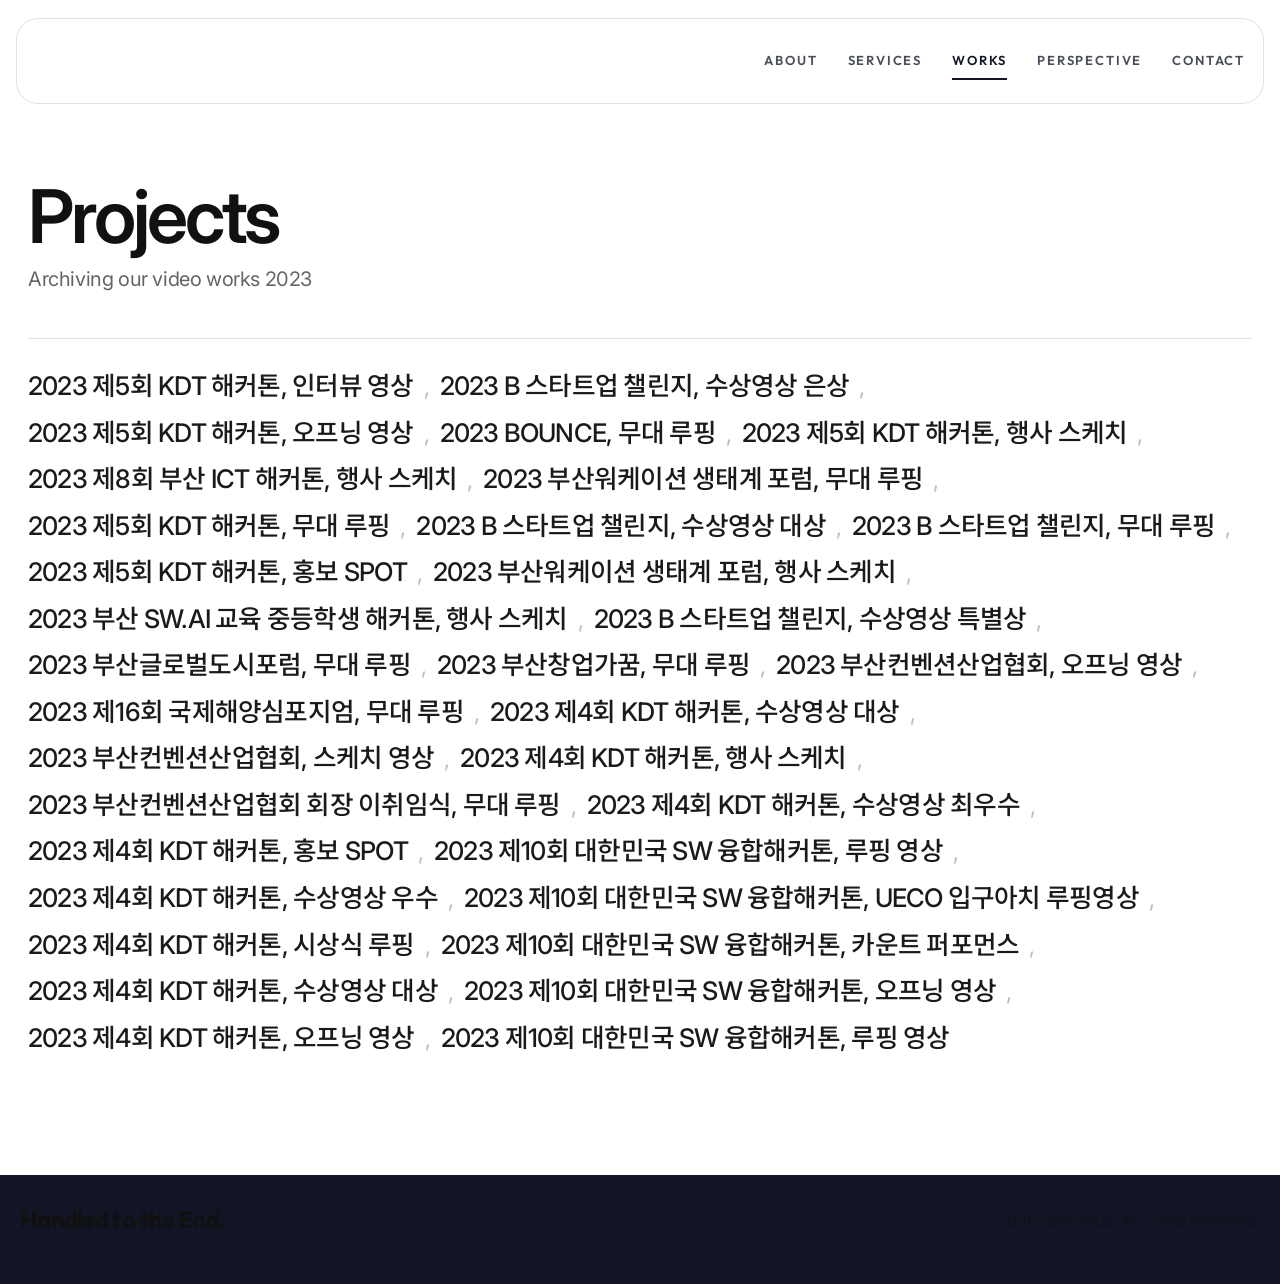
==== works.html @ 007d7b8f "style: restyle works archive like project index" ====
<!DOCTYPE html>
<html lang="ko">
<head>
    <meta charset="UTF-8">
    <meta name="viewport" content="width=device-width, initial-scale=1.0">
    <title>Works | hamonius</title>
    <meta name="description" content="hamonius의 공식 영상 프로젝트 아카이브입니다. 공개 영상 작업을 미니멀한 프로젝트 리스트 형식으로 정리했습니다.">
    <link rel="preconnect" href="https://fonts.googleapis.com">
    <link rel="preconnect" href="https://fonts.gstatic.com" crossorigin>
    <link href="https://fonts.googleapis.com/css2?family=Inter:wght@400;500;600;700&family=Noto+Sans+KR:wght@400;500;700&family=Outfit:wght@400;500;700;800&display=swap" rel="stylesheet">
    <link rel="stylesheet" href="css/style.css">
    <link rel="stylesheet" href="css/works-page.css">
</head>
<body class="page page--works theme-light" data-page="works">
    <div class="site-chrome">
        <header class="site-header">
            <div class="site-header__shell">
                <a href="index.html" class="brand" aria-label="hamonius home">
                    <img class="brand__img brand__img--dark" src="assets/logo/logo-wordmark-black.svg" alt="hamonius">
                    <img class="brand__img brand__img--light" src="assets/logo/logo-wordmark-white.svg" alt="hamonius">
                </a>
                <nav class="site-nav" aria-label="Primary">
                    <a href="about.html">About</a>
                    <a href="services.html">Services</a>
                    <a href="works.html">Works</a>
                    <a href="perspective.html">Perspective</a>
                    <a href="contact.html">Contact</a>
                </nav>
                <button class="menu-toggle" type="button" aria-expanded="false" aria-controls="mobile-menu">
                    Menu
                </button>
            </div>
        </header>

        <aside class="mobile-menu" id="mobile-menu" aria-hidden="true">
            <div class="mobile-menu__panel">
                <div class="mobile-menu__top">
                    <span class="mobile-menu__label">hamonius</span>
                    <button class="mobile-menu__close" type="button" aria-label="Close menu">Close</button>
                </div>
                <nav class="mobile-menu__nav" aria-label="Mobile primary">
                    <a href="about.html">About</a>
                    <a href="services.html">Services</a>
                    <a href="works.html">Works</a>
                    <a href="perspective.html">Perspective</a>
                    <a href="contact.html">Contact</a>
                </nav>
            </div>
        </aside>
    </div>

    <main class="works-list-page">
        <section class="works-list-section">
            <div class="works-list-shell">
                <div class="works-list-head reveal-up active">
                    <h1 class="works-list-title">Projects</h1>
                    <p class="works-list-subtitle">Archiving our video works 2023</p>
                </div>

                <div class="works-list-archive reveal-up active delay-1">
                    <div class="works-list-index" id="works-list-index" aria-label="Project archive"></div>
                </div>
            </div>
        </section>
    </main>

    <footer class="site-footer works-list-footer">
        <div class="site-footer__inner">
            <p class="site-footer__slogan">Handled to the End.</p>
            <p class="site-footer__meta">2026 hamonius. All rights reserved.</p>
        </div>
    </footer>

    <script src="js/main.js"></script>
    <script src="js/works-page.js"></script>
</body>
</html>
---- css/style.css ----
:root {
    --deep-navy: #040a43;
    --deep-navy-2: #07114f;
    --deep-shadow: #020524;
    --ink: #111525;
    --paper: #f3f4f8;
    --paper-2: #e9ebf3;
    --white: #ffffff;
    --text-main: #dfe3f4;
    --text-soft: rgba(223, 227, 244, 0.78);
    --text-dark: #18203a;
    --muted-dark: rgba(24, 32, 58, 0.7);
    --line-light: rgba(255, 255, 255, 0.12);
    --line-dark: rgba(9, 20, 58, 0.12);
    --yellow-accent: #ffc209;
    --sky-blue: #4b92ff;
    --bg-glow: radial-gradient(circle at 20% 20%, rgba(75, 146, 255, 0.22), transparent 30%), radial-gradient(circle at 80% 0%, rgba(255, 194, 9, 0.15), transparent 24%), linear-gradient(160deg, rgba(7, 17, 79, 0.98), rgba(2, 5, 36, 1));
    --container: 1220px;
    --header-height: 86px;
    --radius-lg: 28px;
    --radius-md: 20px;
    --radius-sm: 14px;
    --transition: 240ms cubic-bezier(0.16, 1, 0.3, 1);
}

* {
    box-sizing: border-box;
    margin: 0;
    padding: 0;
}

html {
    scroll-behavior: smooth;
}

body {
    font-family: "Inter", "Noto Sans KR", sans-serif;
    color: var(--text-dark);
    background: var(--paper);
    line-height: 1.65;
    -webkit-font-smoothing: antialiased;
    text-rendering: optimizeLegibility;
}

body.theme-dark {
    background: var(--deep-shadow);
    color: var(--text-main);
}

a {
    color: inherit;
    text-decoration: none;
}

button {
    font: inherit;
    color: inherit;
    background: none;
    border: 0;
    cursor: pointer;
}

img,
video {
    display: block;
    max-width: 100%;
}

.container {
    width: min(var(--container), calc(100vw - 40px));
    margin: 0 auto;
}

.site-header {
    position: fixed;
    inset: 0 0 auto 0;
    z-index: 1000;
    padding: 18px 0;
    pointer-events: none;
}

.site-header__shell {
    width: min(1320px, calc(100vw - 32px));
    margin: 0 auto;
    display: flex;
    align-items: center;
    justify-content: space-between;
    gap: 24px;
    padding: 0 18px;
    min-height: var(--header-height);
    border: 1px solid var(--line-light);
    border-radius: 22px;
    background: rgba(255, 255, 255, 0.03);
    backdrop-filter: blur(16px);
    pointer-events: auto;
    transition: background var(--transition), border-color var(--transition), transform var(--transition);
}

body.theme-light .site-header__shell {
    border-color: var(--line-dark);
    background: rgba(255, 255, 255, 0.72);
}

body.is-scrolled .site-header__shell {
    transform: translateY(-2px);
}

.brand {
    display: inline-flex;
    align-items: center;
    min-width: 140px;
}

.brand__img {
    width: 116px;
}

.brand__img--dark {
    display: none;
}

.brand__img--light {
    display: block;
    filter: brightness(0) invert(1);
}

.site-nav {
    display: flex;
    align-items: center;
    gap: 30px;
}

.site-nav a,
.menu-toggle,
.mobile-menu__label,
.mobile-menu__close {
    font-family: "Outfit", "Noto Sans KR", sans-serif;
    font-size: 13px;
    font-weight: 600;
    letter-spacing: 0.14em;
    text-transform: uppercase;
}

.site-nav a {
    position: relative;
    opacity: 0.76;
    transition: opacity var(--transition), color var(--transition);
}

.site-nav a::after {
    content: "";
    position: absolute;
    left: 0;
    bottom: -8px;
    width: 100%;
    height: 2px;
    background: currentColor;
    transform: scaleX(0);
    transform-origin: left;
    transition: transform var(--transition);
}

.site-nav a:hover,
.site-nav a.is-active {
    opacity: 1;
}

.site-nav a:hover::after,
.site-nav a.is-active::after {
    transform: scaleX(1);
}

body.theme-dark .site-nav a,
body.theme-dark .menu-toggle {
    color: var(--white);
}

body.theme-light .site-nav a,
body.theme-light .menu-toggle {
    color: var(--ink);
}

.menu-toggle {
    display: none;
}

.mobile-menu {
    position: fixed;
    inset: 0;
    z-index: 1100;
    opacity: 0;
    pointer-events: none;
    transition: opacity var(--transition);
    background: rgba(2, 5, 36, 0.74);
    backdrop-filter: blur(18px);
}

.mobile-menu.is-open {
    opacity: 1;
    pointer-events: auto;
}

.mobile-menu__panel {
    min-height: 100%;
    padding: 28px 22px;
    display: grid;
    grid-template-rows: auto 1fr;
    gap: 50px;
}

.mobile-menu__top {
    display: flex;
    justify-content: space-between;
    align-items: center;
    color: var(--white);
}

.mobile-menu__nav {
    display: grid;
    align-content: center;
    gap: 18px;
}

.mobile-menu__nav a {
    font-family: "Outfit", "Noto Sans KR", sans-serif;
    color: var(--white);
    font-size: clamp(28px, 7vw, 40px);
    font-weight: 700;
    letter-spacing: 0.04em;
}

.dot-nav {
    position: fixed;
    right: 28px;
    top: 50%;
    transform: translateY(-50%);
    display: flex;
    flex-direction: column;
    gap: 14px;
    z-index: 900;
}

.dot {
    width: 12px;
    height: 12px;
    border-radius: 999px;
    border: 1px solid rgba(255, 255, 255, 0.22);
    background: rgba(255, 255, 255, 0.15);
    transition: transform var(--transition), background var(--transition), border-color var(--transition);
}

.dot.active {
    transform: scale(1.24);
    background: var(--yellow-accent);
    border-color: var(--yellow-accent);
}

.page--home .hero {
    min-height: 100vh;
}

.hero {
    position: relative;
    overflow: hidden;
}

.hero__video,
.hero__veil {
    position: absolute;
    inset: 0;
}

.hero__video {
    width: 100%;
    height: 100%;
    object-fit: cover;
}

.hero__veil {
    background: linear-gradient(180deg, rgba(4, 10, 67, 0.16) 0%, rgba(4, 10, 67, 0.62) 60%, rgba(2, 5, 36, 0.96) 100%);
}

.hero__grid {
    position: relative;
    z-index: 1;
    width: min(1320px, calc(100vw - 40px));
    margin: 0 auto;
    min-height: 100vh;
    padding: 170px 0 120px;
    display: grid;
    grid-template-columns: minmax(0, 1.25fr) minmax(280px, 0.75fr);
    gap: 44px;
    align-items: end;
}

.hero__copy {
    max-width: 760px;
}

.eyebrow,
.section-kicker,
.hero__panel-label,
.insight-card__label,
.capability-card__index,
.value-panel__label,
.service-card__index,
.archive-card__tag,
.manifesto-card__label,
.contact-card__label {
    font-family: "Outfit", "Noto Sans KR", sans-serif;
    font-size: 13px;
    font-weight: 600;
    letter-spacing: 0.16em;
    text-transform: uppercase;
}

.eyebrow,
.section-kicker {
    color: var(--yellow-accent);
    margin-bottom: 18px;
}

.hero__title,
.page-title,
.section-title,
.cta-block__title {
    font-family: "Outfit", "Noto Sans KR", sans-serif;
    font-weight: 800;
    line-height: 0.98;
    letter-spacing: -0.04em;
}

.hero__title {
    display: grid;
    gap: 8px;
    font-size: clamp(48px, 8vw, 96px);
    color: var(--white);
}

.hero__accent {
    color: var(--yellow-accent);
}

.hero__subtitle,
.page-desc,
.body-copy,
.cta-block__copy {
    font-size: clamp(17px, 2vw, 22px);
    color: var(--text-soft);
    max-width: 640px;
}

.page-hero .page-desc,
body.theme-light .body-copy {
    color: var(--muted-dark);
}

.hero__actions,
.page-hero__actions,
.cta-block__actions {
    display: flex;
    flex-wrap: wrap;
    gap: 14px;
    margin-top: 34px;
}

.btn {
    display: inline-flex;
    align-items: center;
    justify-content: center;
    min-height: 52px;
    padding: 0 24px;
    border-radius: 999px;
    font-family: "Outfit", "Noto Sans KR", sans-serif;
    font-size: 14px;
    font-weight: 700;
    letter-spacing: 0.12em;
    text-transform: uppercase;
    transition: transform var(--transition), background var(--transition), color var(--transition), border-color var(--transition);
}

.btn:hover {
    transform: translateY(-2px);
}

.btn--solid {
    background: var(--yellow-accent);
    color: var(--deep-shadow);
}

.btn--ghost {
    border: 1px solid rgba(255, 255, 255, 0.28);
    color: var(--white);
}

.btn--ink {
    background: var(--deep-navy);
    color: var(--white);
}

.hero__panel {
    display: flex;
    justify-content: flex-end;
}

.hero__panel-card,
.insight-card,
.capability-card,
.case-card,
.story-card,
.value-panel,
.service-card,
.process-card,
.archive-card,
.manifesto-card,
.contact-card {
    position: relative;
    overflow: hidden;
    border-radius: var(--radius-lg);
}

.hero__panel-card {
    width: min(100%, 360px);
    padding: 28px;
    border: 1px solid rgba(255, 255, 255, 0.14);
    background: rgba(255, 255, 255, 0.05);
    backdrop-filter: blur(18px);
    color: var(--white);
}

.hero__panel-text {
    font-size: 18px;
    margin: 14px 0 18px;
    color: rgba(255, 255, 255, 0.88);
}

.hero__panel-list {
    list-style: none;
    display: grid;
    gap: 10px;
    color: rgba(255, 255, 255, 0.7);
}

.hero__panel-list li {
    position: relative;
    padding-left: 18px;
}

.hero__panel-list li::before {
    content: "";
    position: absolute;
    left: 0;
    top: 11px;
    width: 8px;
    height: 8px;
    border-radius: 999px;
    background: var(--yellow-accent);
}

.hero-scroll-indicator {
    position: absolute;
    left: 50%;
    bottom: 34px;
    transform: translateX(-50%);
    z-index: 1;
    display: flex;
    align-items: center;
    gap: 10px;
    color: rgba(255, 255, 255, 0.62);
}

.hero-scroll-indicator__line {
    width: 48px;
    height: 1px;
    background: rgba(255, 255, 255, 0.34);
}

.hero-scroll-indicator__text {
    font-family: "Outfit", "Noto Sans KR", sans-serif;
    font-size: 12px;
    letter-spacing: 0.18em;
    text-transform: uppercase;
}

.section {
    padding: 120px 0;
}

.section--dark {
    background: var(--bg-glow);
    color: var(--text-main);
}

.section--light {
    background: var(--paper);
    color: var(--text-dark);
}

.section--cream {
    background: linear-gradient(180deg, var(--paper) 0%, var(--paper-2) 100%);
}

.split-layout,
.narrative-grid {
    display: grid;
    grid-template-columns: minmax(0, 0.9fr) minmax(0, 1.1fr);
    gap: 48px;
}

.split-layout__lead,
.narrative-grid__sticky {
    position: sticky;
    top: 128px;
    align-self: start;
}

.section-title {
    font-size: clamp(38px, 5vw, 72px);
}

.section-title--dark {
    color: var(--ink);
}

.split-layout__body,
.narrative-grid__flow {
    display: grid;
    gap: 22px;
}

.body-copy {
    max-width: none;
}

.insight-grid,
.capability-grid,
.values-band,
.process-grid,
.archive-grid,
.contact-grid {
    display: grid;
    gap: 20px;
}

.insight-grid,
.process-grid,
.contact-grid {
    grid-template-columns: repeat(2, minmax(0, 1fr));
}

.capability-grid,
.values-band {
    grid-template-columns: repeat(3, minmax(0, 1fr));
}

.insight-card,
.case-card,
.manifesto-card {
    border: 1px solid rgba(255, 255, 255, 0.12);
    background: rgba(255, 255, 255, 0.04);
    color: var(--white);
}

.insight-card,
.capability-card,
.story-card,
.value-panel,
.service-card,
.process-card,
.archive-card,
.manifesto-card,
.contact-card {
    padding: 28px;
}

.insight-card h3,
.capability-card h3,
.story-card h3,
.value-panel h3,
.service-card h2,
.process-card h3,
.archive-card h2,
.manifesto-card h2,
.contact-card h2 {
    font-family: "Outfit", "Noto Sans KR", sans-serif;
    font-weight: 700;
    line-height: 1.1;
    letter-spacing: -0.03em;
}

.insight-card h3,
.story-card h3,
.value-panel h3,
.process-card h3 {
    font-size: 28px;
    margin: 14px 0 12px;
}

.capability-card h3 {
    font-size: 30px;
    margin-bottom: 14px;
}

.capability-card {
    min-height: 260px;
    background: linear-gradient(180deg, rgba(7, 17, 79, 0.06), rgba(255, 194, 9, 0.08));
    border: 1px solid var(--line-dark);
}

.process-band {
    margin-top: 28px;
    display: flex;
    flex-wrap: wrap;
    gap: 10px;
}

.process-band__item {
    padding: 12px 18px;
    border-radius: 999px;
    border: 1px solid var(--line-dark);
    font-family: "Outfit", "Noto Sans KR", sans-serif;
    font-size: 13px;
    font-weight: 600;
    letter-spacing: 0.08em;
    text-transform: uppercase;
    color: var(--ink);
    background: rgba(255, 255, 255, 0.48);
}

.section-heading {
    margin-bottom: 34px;
}

.case-grid {
    display: grid;
    grid-template-columns: repeat(3, minmax(0, 1fr));
    gap: 20px;
}

.case-card {
    min-height: 320px;
    padding: 24px;
    display: flex;
    flex-direction: column;
    justify-content: flex-end;
    gap: 10px;
    transition: transform var(--transition), border-color var(--transition);
}

.case-card:hover {
    transform: translateY(-6px);
    border-color: rgba(255, 194, 9, 0.44);
}

.case-card h3 {
    font-family: "Outfit", "Noto Sans KR", sans-serif;
    font-size: 34px;
    line-height: 1;
    letter-spacing: -0.04em;
}

.case-card__tag {
    display: inline-flex;
    width: fit-content;
    padding: 8px 12px;
    border-radius: 999px;
    border: 1px solid rgba(255, 255, 255, 0.18);
    font-family: "Outfit", "Noto Sans KR", sans-serif;
    font-size: 12px;
    font-weight: 600;
    letter-spacing: 0.1em;
    text-transform: uppercase;
}

.case-card--aurora {
    background: radial-gradient(circle at 18% 22%, rgba(75, 146, 255, 0.42), transparent 26%), radial-gradient(circle at 76% 18%, rgba(255, 194, 9, 0.26), transparent 28%), linear-gradient(180deg, rgba(17, 27, 92, 0.8), rgba(3, 7, 28, 1));
}

.case-card--signal {
    background: radial-gradient(circle at 70% 10%, rgba(255, 194, 9, 0.24), transparent 24%), linear-gradient(135deg, rgba(3, 7, 28, 1), rgba(50, 58, 228, 0.8));
}

.case-card--grid {
    background: linear-gradient(135deg, rgba(3, 7, 28, 1), rgba(11, 24, 82, 0.9)), linear-gradient(90deg, rgba(255, 255, 255, 0.06) 1px, transparent 1px), linear-gradient(rgba(255, 255, 255, 0.06) 1px, transparent 1px);
    background-size: auto, 48px 48px, 48px 48px;
}

.cta-block__inner {
    text-align: center;
}

.cta-block__title {
    font-size: clamp(44px, 6vw, 84px);
    max-width: 900px;
    margin: 0 auto;
    color: var(--white);
}

.cta-block__copy {
    margin: 20px auto 0;
}

.page-hero {
    padding: 176px 0 72px;
}

.page-hero--light {
    background: linear-gradient(180deg, rgba(255, 255, 255, 0.9), var(--paper));
}

.page-hero--dark {
    background: var(--bg-glow);
    color: var(--white);
}

.page-hero__inner {
    max-width: 900px;
}

.page-title {
    font-size: clamp(44px, 6vw, 88px);
    color: currentColor;
}

.page-desc {
    margin-top: 20px;
    max-width: 720px;
}

.story-card,
.archive-card,
.contact-card {
    background: rgba(255, 255, 255, 0.72);
    border: 1px solid var(--line-dark);
}

.story-card--accent,
.archive-card--accent {
    background: linear-gradient(180deg, rgba(255, 194, 9, 0.12), rgba(255, 255, 255, 0.86));
}

.story-card p,
.value-panel p,
.service-card p,
.archive-card p,
.contact-card p,
.process-card p {
    color: var(--muted-dark);
}

.values-band {
    align-items: stretch;
}

.value-panel,
.service-card,
.process-card {
    border: 1px solid var(--line-dark);
    background: rgba(255, 255, 255, 0.72);
}

.service-stack {
    display: grid;
    gap: 18px;
}

.service-card h2,
.archive-card h2,
.manifesto-card h2,
.contact-card h2 {
    font-size: 36px;
    margin: 14px 0 14px;
}

.service-card ul {
    list-style: none;
    display: grid;
    gap: 10px;
    margin-top: 20px;
}

.service-card li {
    position: relative;
    padding-left: 18px;
    color: var(--muted-dark);
}

.service-card li::before {
    content: "";
    position: absolute;
    left: 0;
    top: 11px;
    width: 8px;
    height: 8px;
    border-radius: 999px;
    background: var(--yellow-accent);
}

.archive-card__summary {
    font-size: 19px;
    margin-bottom: 18px;
}

.archive-card__detail {
    display: grid;
    gap: 10px;
}

.works-showcase {
    display: grid;
    gap: 28px;
}

.works-showcase__head {
    display: grid;
    grid-template-columns: minmax(0, 1.15fr) minmax(280px, 0.85fr);
    gap: 28px;
    align-items: start;
}

.works-showcase__title {
    font-size: clamp(34px, 4.6vw, 60px);
    max-width: 760px;
}

.works-showcase__side {
    display: grid;
    gap: 18px;
    justify-items: start;
    justify-self: end;
}

.works-showcase__meta {
    max-width: 420px;
    font-size: 17px;
    color: var(--muted-dark);
}

.works-channel-link {
    display: inline-flex;
    align-items: center;
    min-height: 44px;
    padding: 0 18px;
    border-radius: 999px;
    border: 1px solid rgba(4, 10, 67, 0.14);
    background: rgba(255, 255, 255, 0.78);
    font-family: "Outfit", "Noto Sans KR", sans-serif;
    font-size: 12px;
    font-weight: 700;
    letter-spacing: 0.14em;
    text-transform: uppercase;
    color: var(--deep-navy);
    transition: transform var(--transition), box-shadow var(--transition), border-color var(--transition), background var(--transition);
}

.works-channel-link:hover {
    transform: translateY(-2px);
    border-color: rgba(4, 10, 67, 0.24);
    box-shadow: 0 16px 28px rgba(8, 17, 62, 0.1);
    background: rgba(255, 255, 255, 0.92);
}

.works-filter-bar {
    display: flex;
    flex-wrap: wrap;
    gap: 12px;
    margin-top: 20px;
}

.works-filter {
    min-height: 46px;
    padding: 0 18px;
    border-radius: 999px;
    border: 1px solid rgba(4, 10, 67, 0.12);
    background: rgba(255, 255, 255, 0.78);
    font-family: "Outfit", "Noto Sans KR", sans-serif;
    font-size: 13px;
    font-weight: 700;
    letter-spacing: 0.16em;
    text-transform: uppercase;
    color: rgba(17, 21, 37, 0.74);
    transition: background var(--transition), color var(--transition), border-color var(--transition), transform var(--transition), box-shadow var(--transition);
}

.works-filter:hover {
    transform: translateY(-2px);
    box-shadow: 0 16px 28px rgba(8, 17, 62, 0.1);
}

.works-filter.is-active {
    background: var(--deep-navy);
    border-color: var(--deep-navy);
    color: var(--white);
    box-shadow: 0 18px 34px rgba(4, 10, 67, 0.18);
}

.works-featured,
.works-video-card {
    position: relative;
    overflow: hidden;
    border: 1px solid rgba(4, 10, 67, 0.1);
    background: rgba(255, 255, 255, 0.76);
    box-shadow: 0 24px 50px rgba(12, 21, 58, 0.08);
}

.works-featured {
    display: grid;
    grid-template-columns: minmax(0, 1.35fr) minmax(300px, 0.65fr);
    gap: 0;
    border-radius: 32px;
}

.works-featured::before,
.works-video-card::before {
    content: "";
    position: absolute;
    inset: 0;
    background: linear-gradient(135deg, rgba(75, 146, 255, 0.08), transparent 36%, rgba(255, 194, 9, 0.08));
    pointer-events: none;
}

.works-featured__video,
.works-video-card__frame {
    position: relative;
    aspect-ratio: 16 / 9;
    background: linear-gradient(135deg, rgba(4, 10, 67, 0.95), rgba(13, 33, 113, 0.82));
}

.works-featured__video iframe,
.works-video-card__frame iframe {
    width: 100%;
    height: 100%;
    border: 0;
}

.works-featured__copy,
.works-video-card__body {
    position: relative;
    z-index: 1;
}

.works-featured__copy {
    padding: 34px 32px;
    display: flex;
    flex-direction: column;
    justify-content: center;
    gap: 18px;
}

.works-featured__index,
.works-video-card__meta,
.works-badge {
    font-family: "Outfit", "Noto Sans KR", sans-serif;
    font-size: 12px;
    font-weight: 700;
    letter-spacing: 0.16em;
    text-transform: uppercase;
}

.works-featured__index {
    color: var(--sky-blue);
}

.works-featured__copy h3,
.works-video-card__body h3 {
    font-family: "Outfit", "Noto Sans KR", sans-serif;
    color: var(--ink);
    line-height: 1.08;
    letter-spacing: -0.04em;
}

.works-featured__copy h3 {
    font-size: clamp(32px, 4vw, 48px);
}

.works-featured__copy p:last-of-type {
    color: var(--muted-dark);
    font-size: 17px;
}

.works-badge-list {
    display: flex;
    flex-wrap: wrap;
    gap: 10px;
}

.works-badge {
    display: inline-flex;
    align-items: center;
    min-height: 34px;
    padding: 0 14px;
    border-radius: 999px;
    border: 1px solid rgba(4, 10, 67, 0.1);
    background: rgba(4, 10, 67, 0.04);
    color: var(--deep-navy);
}

.works-video-grid {
    display: grid;
    grid-template-columns: repeat(2, minmax(0, 1fr));
    gap: 20px;
}

.works-video-card {
    border-radius: 26px;
    transition: transform var(--transition), box-shadow var(--transition), border-color var(--transition), opacity var(--transition);
}

.works-video-card:hover,
.works-featured:hover {
    transform: translateY(-4px);
    border-color: rgba(4, 10, 67, 0.2);
    box-shadow: 0 28px 50px rgba(12, 21, 58, 0.14);
}

.works-video-card__body {
    padding: 22px 22px 24px;
}

.works-video-card__meta {
    color: var(--sky-blue);
    margin-bottom: 8px;
}

.works-video-card__body h3 {
    font-size: 27px;
}

.is-hidden {
    display: none !important;
}

.manifesto-stack {
    display: grid;
    gap: 20px;
}

.manifesto-card p {
    color: var(--text-soft);
}

.site-footer {
    background: var(--deep-shadow);
    color: rgba(255, 255, 255, 0.62);
    padding: 28px 0 44px;
}

body.theme-light .site-footer {
    background: var(--ink);
}

.site-footer__inner {
    width: min(1320px, calc(100vw - 40px));
    margin: 0 auto;
    display: flex;
    align-items: center;
    justify-content: space-between;
    gap: 16px;
}

.site-footer__slogan {
    font-family: "Outfit", "Noto Sans KR", sans-serif;
    font-size: 24px;
    font-weight: 700;
    color: var(--white);
    letter-spacing: -0.03em;
}

.reveal-up {
    opacity: 0;
    transform: translateY(36px);
    transition: opacity 900ms cubic-bezier(0.16, 1, 0.3, 1), transform 900ms cubic-bezier(0.16, 1, 0.3, 1);
}

.reveal-up.active {
    opacity: 1;
    transform: translateY(0);
}

.text-mask {
    display: block;
    overflow: hidden;
}

.text-mask-inner {
    display: inline-block;
    transform: translateY(108%);
    transition: transform 1.05s cubic-bezier(0.16, 1, 0.3, 1);
}

.text-mask.active .text-mask-inner {
    transform: translateY(0);
}

.delay-1 {
    transition-delay: 0.1s;
}

.delay-2 {
    transition-delay: 0.2s;
}

.delay-3 {
    transition-delay: 0.3s;
}

@media (max-width: 1100px) {
    .hero__grid,
    .split-layout,
    .narrative-grid,
    .case-grid,
    .capability-grid,
    .values-band,
    .insight-grid,
    .process-grid,
    .contact-grid,
    .works-showcase__head,
    .works-featured,
    .works-video-grid {
        grid-template-columns: 1fr;
    }

    .hero__panel {
        justify-content: flex-start;
    }

    .split-layout__lead,
    .narrative-grid__sticky {
        position: static;
    }

    .dot-nav {
        display: none;
    }

    .works-showcase__meta {
        justify-self: start;
    }

    .works-showcase__side {
        justify-self: start;
    }
}

@media (max-width: 900px) {
    .site-nav {
        display: none;
    }

    .menu-toggle {
        display: inline-flex;
    }

    .site-header__shell {
        min-height: 74px;
    }

    .hero__grid {
        width: min(1320px, calc(100vw - 28px));
        padding: 148px 0 110px;
    }

    .container {
        width: min(var(--container), calc(100vw - 28px));
    }

    .section,
    .page-hero {
        padding-top: 110px;
        padding-bottom: 70px;
    }

    .site-footer__inner {
        flex-direction: column;
        align-items: flex-start;
    }

    .works-featured__copy {
        padding: 28px 24px;
    }

    .works-showcase {
        gap: 24px;
    }
}

@media (max-width: 640px) {
    .hero__title,
    .page-title,
    .section-title,
    .cta-block__title {
        letter-spacing: -0.05em;
    }

    .hero__actions,
    .page-hero__actions,
    .cta-block__actions {
        flex-direction: column;
        align-items: stretch;
    }

    .btn {
        width: 100%;
    }

    .archive-card,
    .service-card,
    .manifesto-card,
    .contact-card,
    .story-card,
    .value-panel,
    .process-card,
    .capability-card,
    .insight-card,
    .hero__panel-card {
        padding: 22px;
    }

    .works-filter-bar {
        gap: 10px;
    }

    .works-filter {
        width: calc(50% - 5px);
        justify-content: center;
    }

    .works-video-card__body h3 {
        font-size: 23px;
    }

    .works-channel-link {
        width: 100%;
        justify-content: center;
    }
}
---- css/works-page.css ----
.works-list-page {
    min-height: 100vh;
    background: #fff;
    color: #111;
}

.works-list-section {
    padding: 178px 0 120px;
}

.works-list-shell {
    width: min(1320px, calc(100vw - 56px));
    margin: 0 auto;
}

.works-list-head {
    display: grid;
    gap: 10px;
    margin-bottom: 44px;
}

.works-list-title,
.works-list-subtitle,
.works-list-link {
    font-family: "Inter", "Noto Sans KR", sans-serif;
}

.works-list-title {
    font-size: clamp(48px, 6.5vw, 74px);
    line-height: 1.04;
    font-weight: 600;
    letter-spacing: -0.04em;
    color: #111;
}

.works-list-subtitle {
    font-size: clamp(16px, 1.8vw, 20px);
    line-height: 1.45;
    font-weight: 400;
    letter-spacing: -0.02em;
    color: rgba(17, 17, 17, 0.65);
}

.works-list-archive {
    padding-top: 30px;
    border-top: 1px solid rgba(17, 17, 17, 0.12);
}

.works-list-index {
    display: flex;
    flex-wrap: wrap;
    gap: 12px 10px;
    align-items: baseline;
}

.works-list-item {
    display: inline-flex;
    align-items: baseline;
    gap: 10px;
}

.works-list-link {
    position: relative;
    display: inline-flex;
    align-items: baseline;
    font-size: clamp(20px, 2vw, 27px);
    line-height: 1.35;
    font-weight: 500;
    letter-spacing: -0.03em;
    color: rgba(17, 17, 17, 0.96);
    transition: opacity var(--transition), color var(--transition);
}

.works-list-link::after {
    content: "";
    position: absolute;
    left: 0;
    bottom: -4px;
    width: 100%;
    height: 1px;
    background: currentColor;
    transform: scaleX(0);
    transform-origin: left;
    transition: transform var(--transition);
}

.works-list-link:hover {
    color: #000;
}

.works-list-link:hover::after {
    transform: scaleX(1);
}

.works-list-separator {
    font-size: clamp(18px, 1.9vw, 24px);
    line-height: 1;
    color: rgba(17, 17, 17, 0.28);
}

.works-list-footer.site-footer {
    background: #fff;
    color: rgba(17, 17, 17, 0.6);
    border-top: 1px solid rgba(17, 17, 17, 0.08);
    padding-top: 24px;
}

.works-list-footer .site-footer__slogan {
    color: #111;
}

.works-list-footer .site-footer__meta {
    color: rgba(17, 17, 17, 0.58);
}

@media (max-width: 900px) {
    .works-list-section {
        padding: 148px 0 90px;
    }

    .works-list-shell {
        width: min(1320px, calc(100vw - 32px));
    }

    .works-list-head {
        margin-bottom: 32px;
    }

    .works-list-archive {
        padding-top: 22px;
    }

    .works-list-index {
        gap: 10px 8px;
    }
}

@media (max-width: 640px) {
    .works-list-section {
        padding: 132px 0 72px;
    }

    .works-list-link {
        font-size: 20px;
    }

    .works-list-separator {
        font-size: 18px;
    }
}
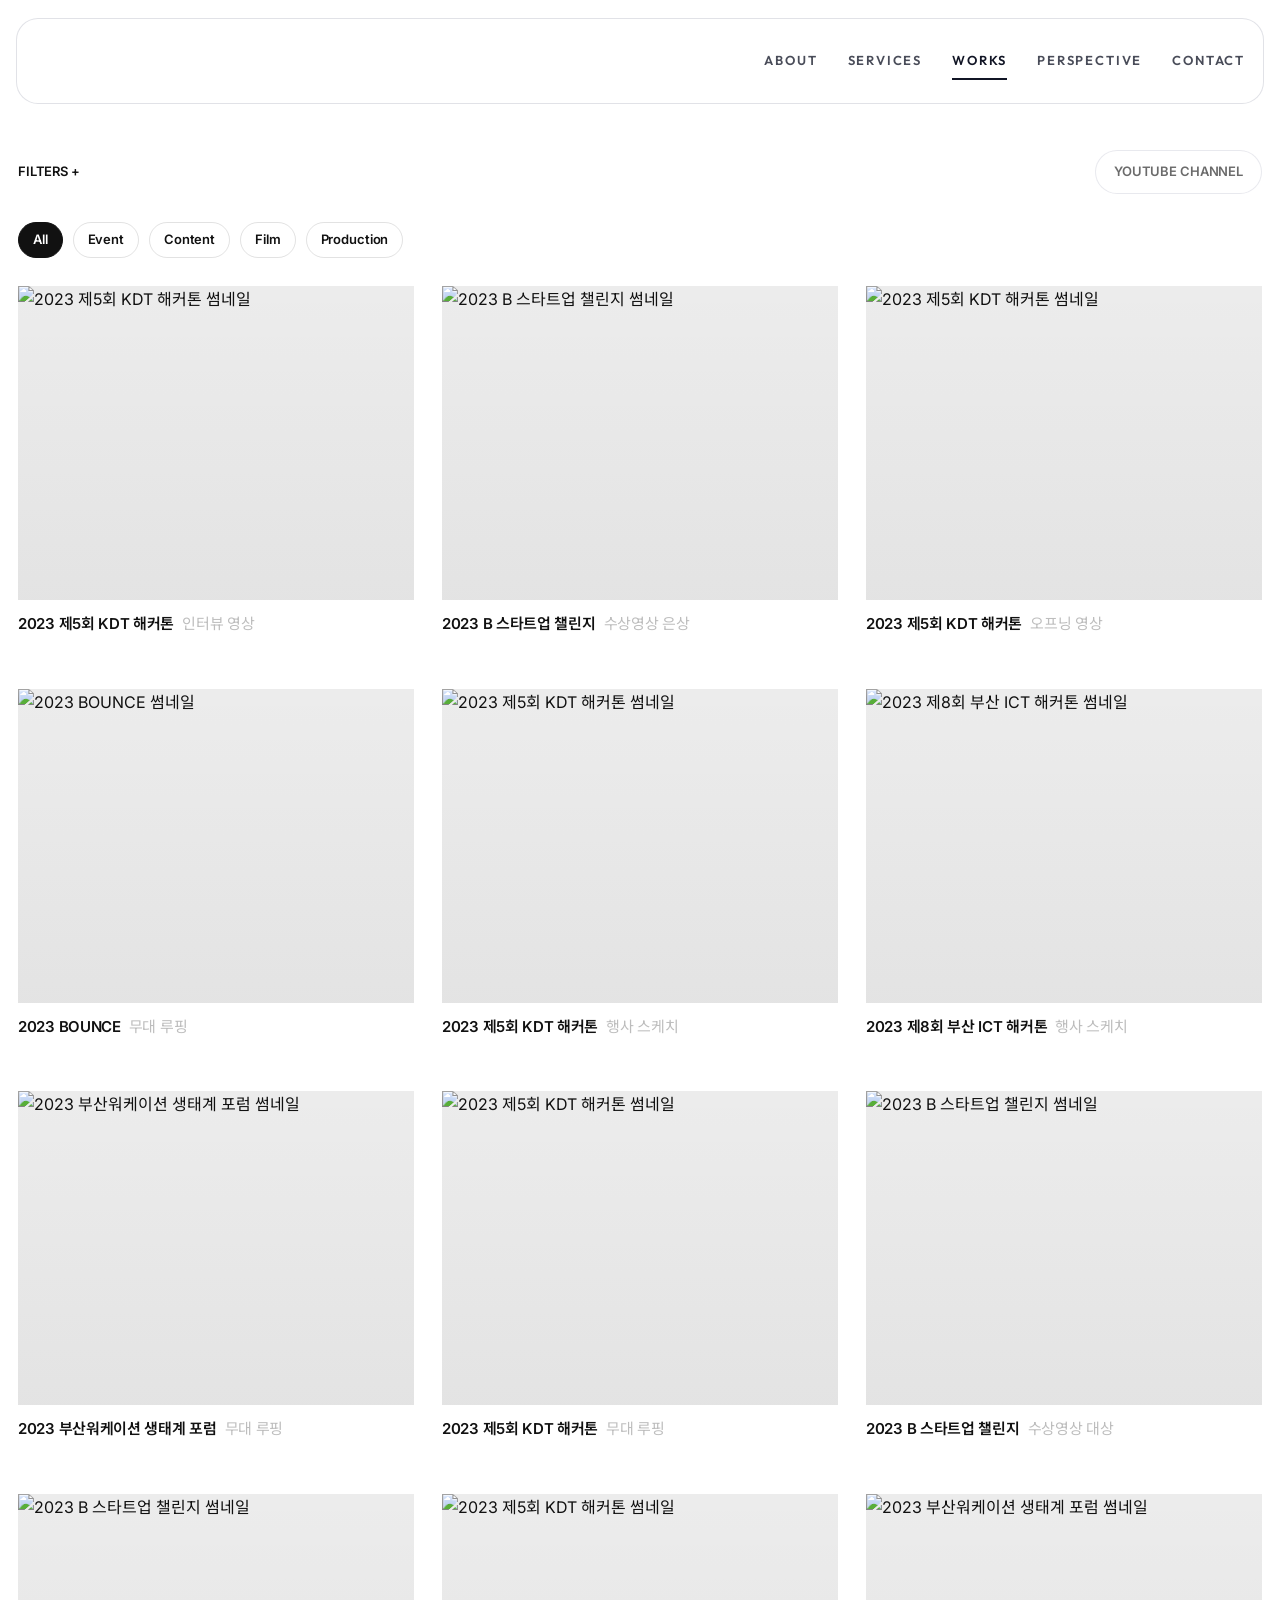
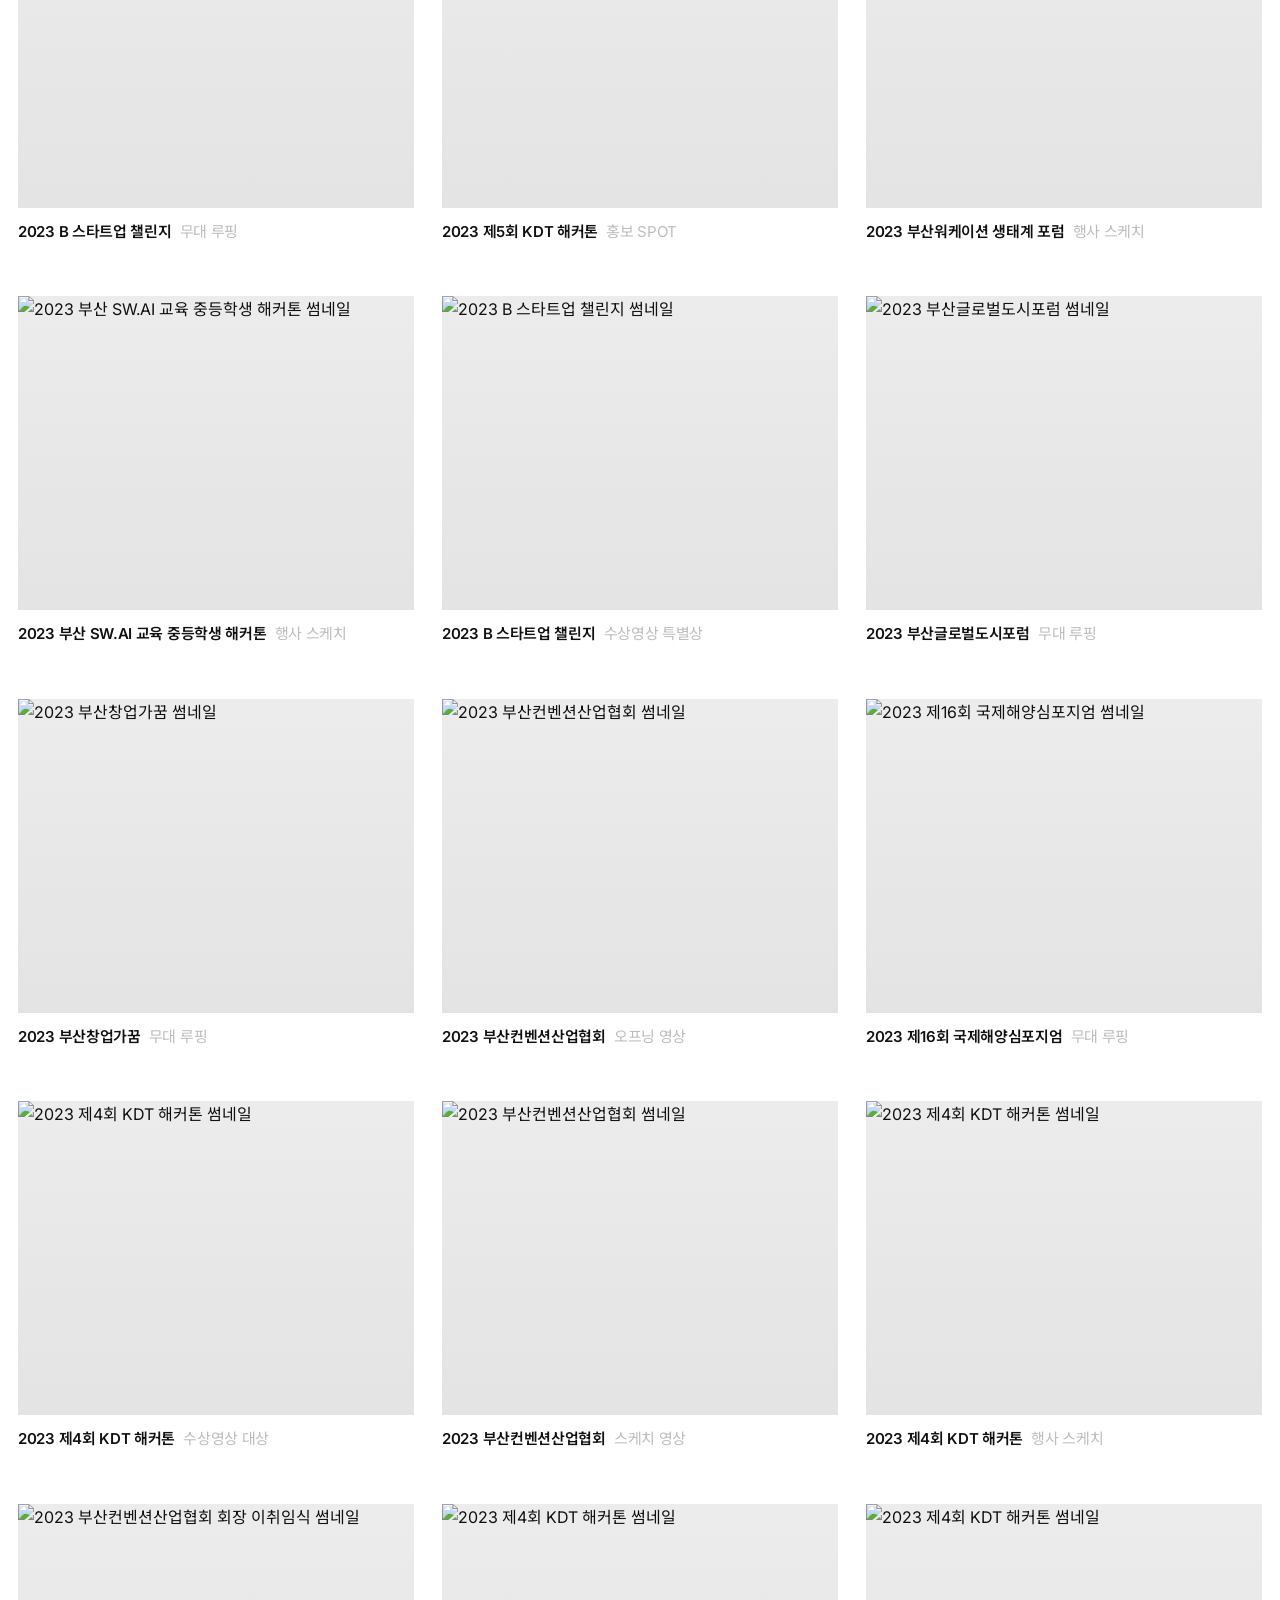
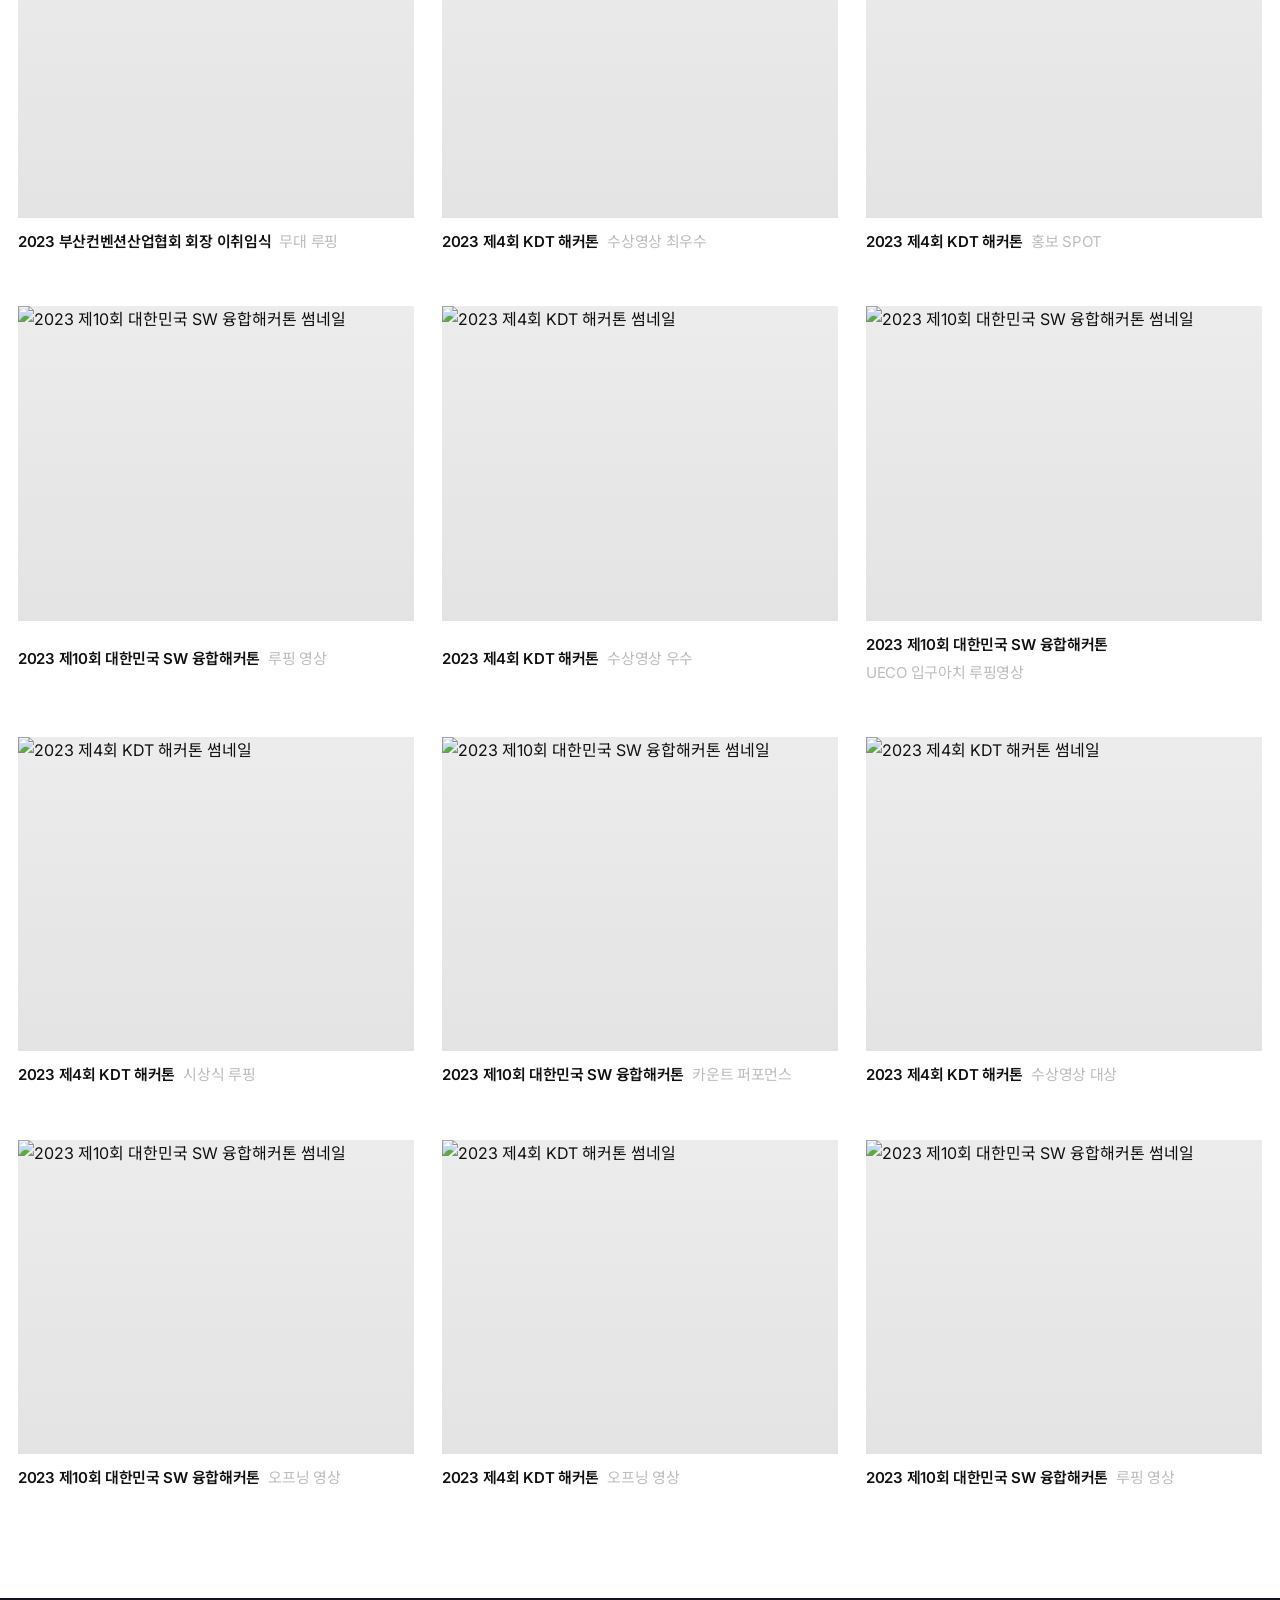
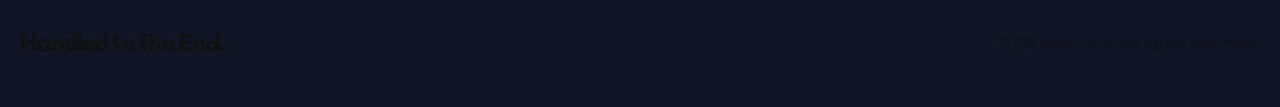
==== commit eef7397c: "style: switch works page to thumbnail grid" ====
--- a/works.html
+++ b/works.html
@@ -4,7 +4,7 @@
     <meta charset="UTF-8">
     <meta name="viewport" content="width=device-width, initial-scale=1.0">
     <title>Works | hamonius</title>
-    <meta name="description" content="hamonius의 공식 영상 프로젝트 아카이브입니다. 공개 영상 작업을 미니멀한 프로젝트 리스트 형식으로 정리했습니다.">
+    <meta name="description" content="hamonius의 공식 영상 프로젝트 아카이브입니다. 공개 영상 작업을 썸네일 중심의 3열 프로젝트 그리드로 정리했습니다.">
     <link rel="preconnect" href="https://fonts.googleapis.com">
     <link rel="preconnect" href="https://fonts.gstatic.com" crossorigin>
     <link href="https://fonts.googleapis.com/css2?family=Inter:wght@400;500;600;700&family=Noto+Sans+KR:wght@400;500;700&family=Outfit:wght@400;500;700;800&display=swap" rel="stylesheet">
@@ -49,22 +49,32 @@
         </aside>
     </div>
 
-    <main class="works-list-page">
-        <section class="works-list-section">
-            <div class="works-list-shell">
-                <div class="works-list-head reveal-up active">
-                    <h1 class="works-list-title">Projects</h1>
-                    <p class="works-list-subtitle">Archiving our video works 2023</p>
+    <main class="works-grid-page">
+        <section class="works-grid-section">
+            <div class="works-grid-shell">
+                <div class="works-grid-toolbar reveal-up active">
+                    <button class="works-filter-toggle" type="button" aria-expanded="false" aria-controls="works-filter-panel">
+                        Filters +
+                    </button>
+                    <a class="works-channel-link works-channel-link--minimal" href="https://www.youtube.com/@hamonius_official/videos" target="_blank" rel="noreferrer">
+                        YouTube Channel
+                    </a>
                 </div>
 
-                <div class="works-list-archive reveal-up active delay-1">
-                    <div class="works-list-index" id="works-list-index" aria-label="Project archive"></div>
+                <div class="works-filter-panel" id="works-filter-panel" hidden>
+                    <button class="works-filter-chip is-active" type="button" data-filter="all">All</button>
+                    <button class="works-filter-chip" type="button" data-filter="event">Event</button>
+                    <button class="works-filter-chip" type="button" data-filter="content">Content</button>
+                    <button class="works-filter-chip" type="button" data-filter="film">Film</button>
+                    <button class="works-filter-chip" type="button" data-filter="production">Production</button>
                 </div>
+
+                <div class="works-grid" id="works-grid" aria-live="polite"></div>
             </div>
         </section>
     </main>
 
-    <footer class="site-footer works-list-footer">
+    <footer class="site-footer works-grid-footer">
         <div class="site-footer__inner">
             <p class="site-footer__slogan">Handled to the End.</p>
             <p class="site-footer__meta">2026 hamonius. All rights reserved.</p>
--- a/css/works-page.css
+++ b/css/works-page.css
@@ -1,150 +1,189 @@
-.works-list-page {
+.works-grid-page {
     min-height: 100vh;
     background: #fff;
     color: #111;
 }
 
-.works-list-section {
-    padding: 178px 0 120px;
+.works-grid-section {
+    padding: 150px 0 110px;
 }
 
-.works-list-shell {
-    width: min(1320px, calc(100vw - 56px));
+.works-grid-shell {
+    width: min(1480px, calc(100vw - 36px));
     margin: 0 auto;
 }
 
-.works-list-head {
-    display: grid;
-    gap: 10px;
-    margin-bottom: 44px;
+.works-grid-toolbar {
+    display: flex;
+    align-items: center;
+    justify-content: space-between;
+    gap: 20px;
+    margin-bottom: 28px;
 }
 
-.works-list-title,
-.works-list-subtitle,
-.works-list-link {
+.works-filter-toggle,
+.works-channel-link--minimal,
+.works-filter-chip {
     font-family: "Inter", "Noto Sans KR", sans-serif;
-}
-
-.works-list-title {
-    font-size: clamp(48px, 6.5vw, 74px);
-    line-height: 1.04;
+    font-size: 13px;
     font-weight: 600;
-    letter-spacing: -0.04em;
+    letter-spacing: -0.01em;
     color: #111;
 }
 
-.works-list-subtitle {
-    font-size: clamp(16px, 1.8vw, 20px);
-    line-height: 1.45;
-    font-weight: 400;
-    letter-spacing: -0.02em;
-    color: rgba(17, 17, 17, 0.65);
+.works-filter-toggle {
+    display: inline-flex;
+    align-items: center;
+    gap: 8px;
+    text-transform: uppercase;
 }
 
-.works-list-archive {
-    padding-top: 30px;
-    border-top: 1px solid rgba(17, 17, 17, 0.12);
+.works-filter-panel {
+    display: flex;
+    flex-wrap: wrap;
+    gap: 10px;
+    margin-bottom: 28px;
 }
 
-.works-list-index {
-    display: flex;
-    flex-wrap: wrap;
-    gap: 12px 10px;
-    align-items: baseline;
+.works-filter-chip {
+    display: inline-flex;
+    align-items: center;
+    min-height: 36px;
+    padding: 0 14px;
+    border: 1px solid rgba(17, 17, 17, 0.12);
+    border-radius: 999px;
+    transition: background var(--transition), color var(--transition), border-color var(--transition);
 }
 
-.works-list-item {
-    display: inline-flex;
-    align-items: baseline;
-    gap: 10px;
+.works-filter-chip.is-active {
+    background: #111;
+    color: #fff;
+    border-color: #111;
 }
 
-.works-list-link {
-    position: relative;
-    display: inline-flex;
-    align-items: baseline;
-    font-size: clamp(20px, 2vw, 27px);
-    line-height: 1.35;
-    font-weight: 500;
-    letter-spacing: -0.03em;
-    color: rgba(17, 17, 17, 0.96);
-    transition: opacity var(--transition), color var(--transition);
+.works-channel-link--minimal {
+    opacity: 0.62;
+    transition: opacity var(--transition);
 }
 
-.works-list-link::after {
+.works-channel-link--minimal:hover {
+    opacity: 1;
+}
+
+.works-grid {
+    display: grid;
+    grid-template-columns: repeat(3, minmax(0, 1fr));
+    gap: 54px 28px;
+}
+
+.works-card {
+    display: grid;
+    gap: 14px;
+}
+
+.works-card.is-hidden {
+    display: none;
+}
+
+.works-card__thumb {
+    position: relative;
+    display: block;
+    aspect-ratio: 1.26 / 1;
+    overflow: hidden;
+    background: #ececec;
+}
+
+.works-card__thumb::after {
     content: "";
     position: absolute;
-    left: 0;
-    bottom: -4px;
-    width: 100%;
-    height: 1px;
-    background: currentColor;
-    transform: scaleX(0);
-    transform-origin: left;
-    transition: transform var(--transition);
+    inset: 0;
+    background: linear-gradient(180deg, rgba(17, 17, 17, 0) 0%, rgba(17, 17, 17, 0.04) 100%);
+    pointer-events: none;
 }
 
-.works-list-link:hover {
-    color: #000;
+.works-card__thumb img {
+    width: 100%;
+    height: 100%;
+    object-fit: cover;
+    transition: transform var(--transition), filter var(--transition);
 }
 
-.works-list-link:hover::after {
-    transform: scaleX(1);
+.works-card:hover .works-card__thumb img {
+    transform: scale(1.025);
 }
 
-.works-list-separator {
-    font-size: clamp(18px, 1.9vw, 24px);
-    line-height: 1;
+.works-card__caption {
+    display: flex;
+    align-items: baseline;
+    gap: 8px;
+    flex-wrap: wrap;
+}
+
+.works-card__title,
+.works-card__meta {
+    font-family: "Inter", "Noto Sans KR", sans-serif;
+    line-height: 1.35;
+    letter-spacing: -0.02em;
+}
+
+.works-card__title {
+    font-size: 15px;
+    font-weight: 600;
+    color: #111;
+}
+
+.works-card__meta {
+    font-size: 15px;
+    font-weight: 400;
     color: rgba(17, 17, 17, 0.28);
 }
 
-.works-list-footer.site-footer {
+.works-grid-footer.site-footer {
     background: #fff;
     color: rgba(17, 17, 17, 0.6);
     border-top: 1px solid rgba(17, 17, 17, 0.08);
     padding-top: 24px;
 }
 
-.works-list-footer .site-footer__slogan {
+.works-grid-footer .site-footer__slogan {
     color: #111;
 }
 
-.works-list-footer .site-footer__meta {
+.works-grid-footer .site-footer__meta {
     color: rgba(17, 17, 17, 0.58);
 }
 
+@media (max-width: 1080px) {
+    .works-grid {
+        grid-template-columns: repeat(2, minmax(0, 1fr));
+        gap: 42px 22px;
+    }
+}
+
 @media (max-width: 900px) {
-    .works-list-section {
-        padding: 148px 0 90px;
+    .works-grid-section {
+        padding: 134px 0 84px;
     }
 
-    .works-list-shell {
-        width: min(1320px, calc(100vw - 32px));
-    }
-
-    .works-list-head {
-        margin-bottom: 32px;
-    }
-
-    .works-list-archive {
-        padding-top: 22px;
-    }
-
-    .works-list-index {
-        gap: 10px 8px;
+    .works-grid-shell {
+        width: min(1480px, calc(100vw - 28px));
     }
 }
 
 @media (max-width: 640px) {
-    .works-list-section {
-        padding: 132px 0 72px;
+    .works-grid-toolbar {
+        align-items: flex-start;
+        flex-direction: column;
+        margin-bottom: 20px;
     }
 
-    .works-list-link {
-        font-size: 20px;
+    .works-grid {
+        grid-template-columns: 1fr;
+        gap: 34px;
     }
 
-    .works-list-separator {
-        font-size: 18px;
+    .works-card__title,
+    .works-card__meta {
+        font-size: 14px;
     }
 }
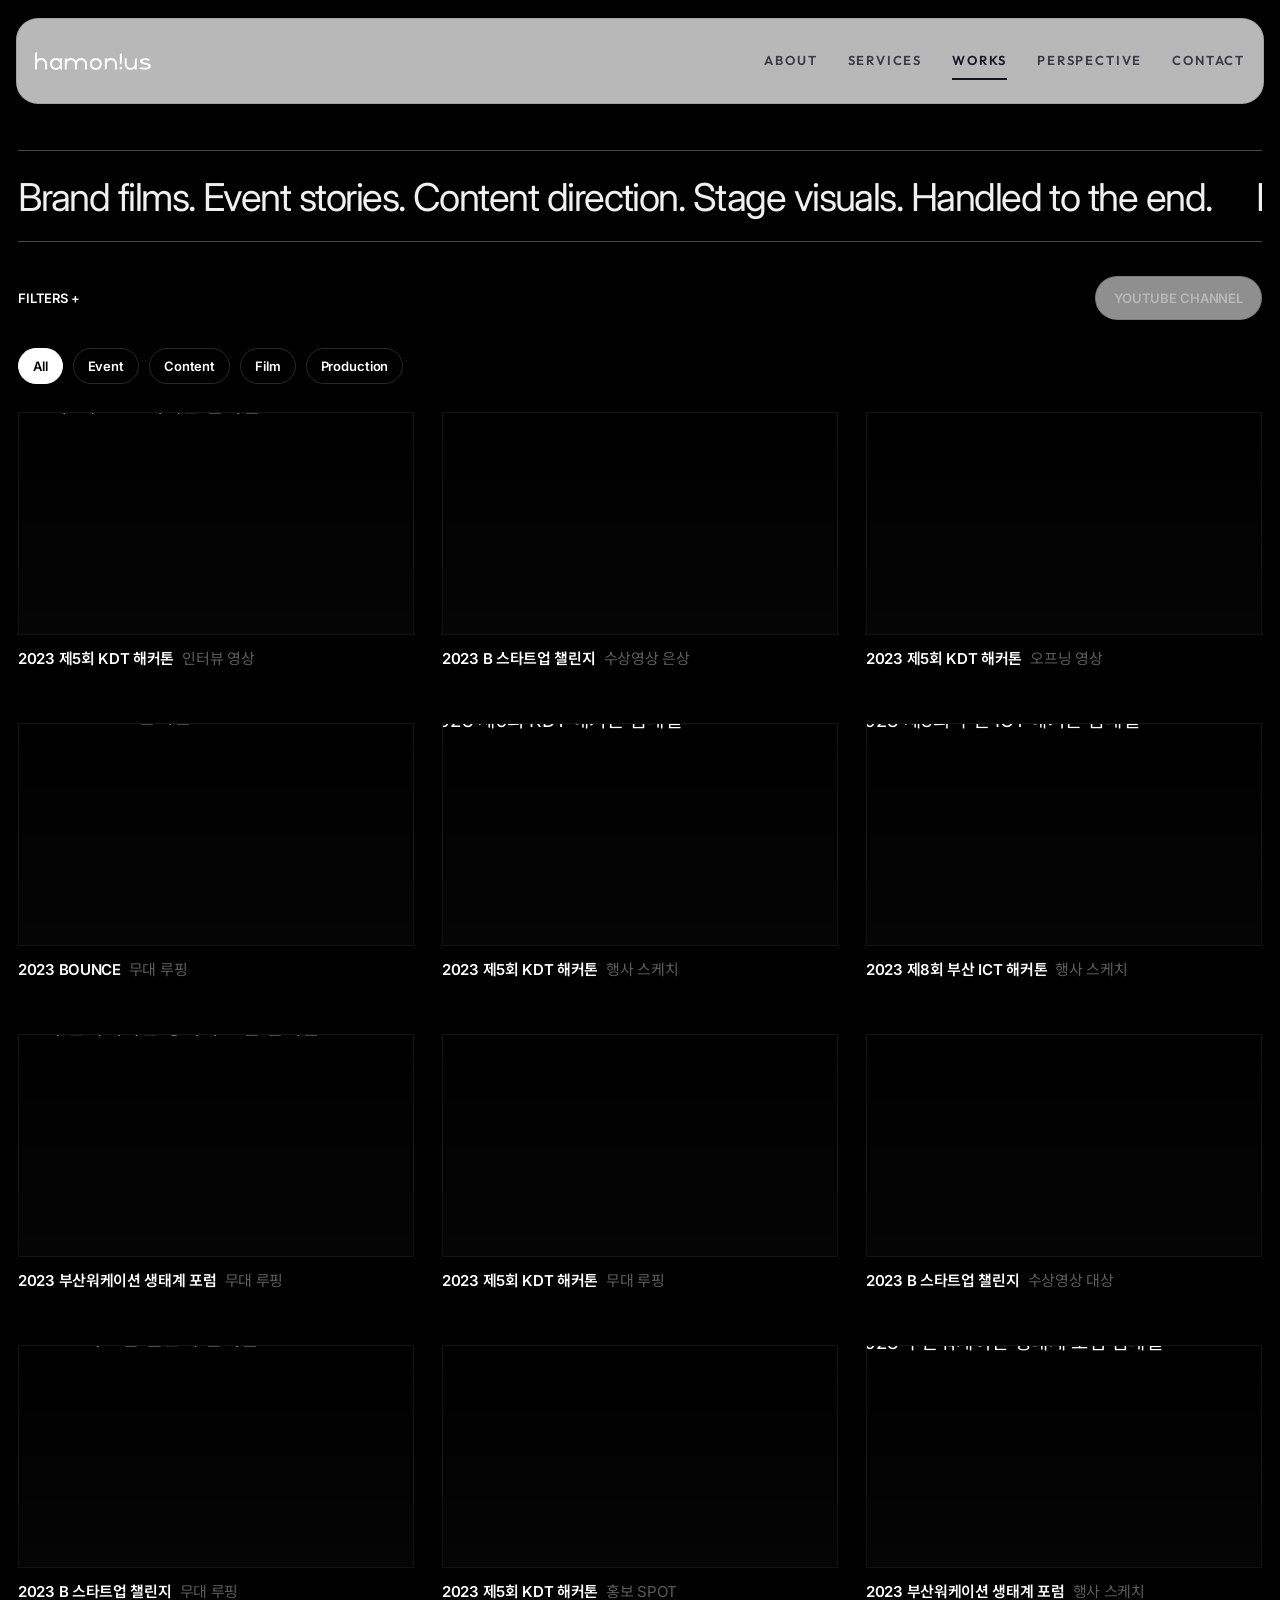
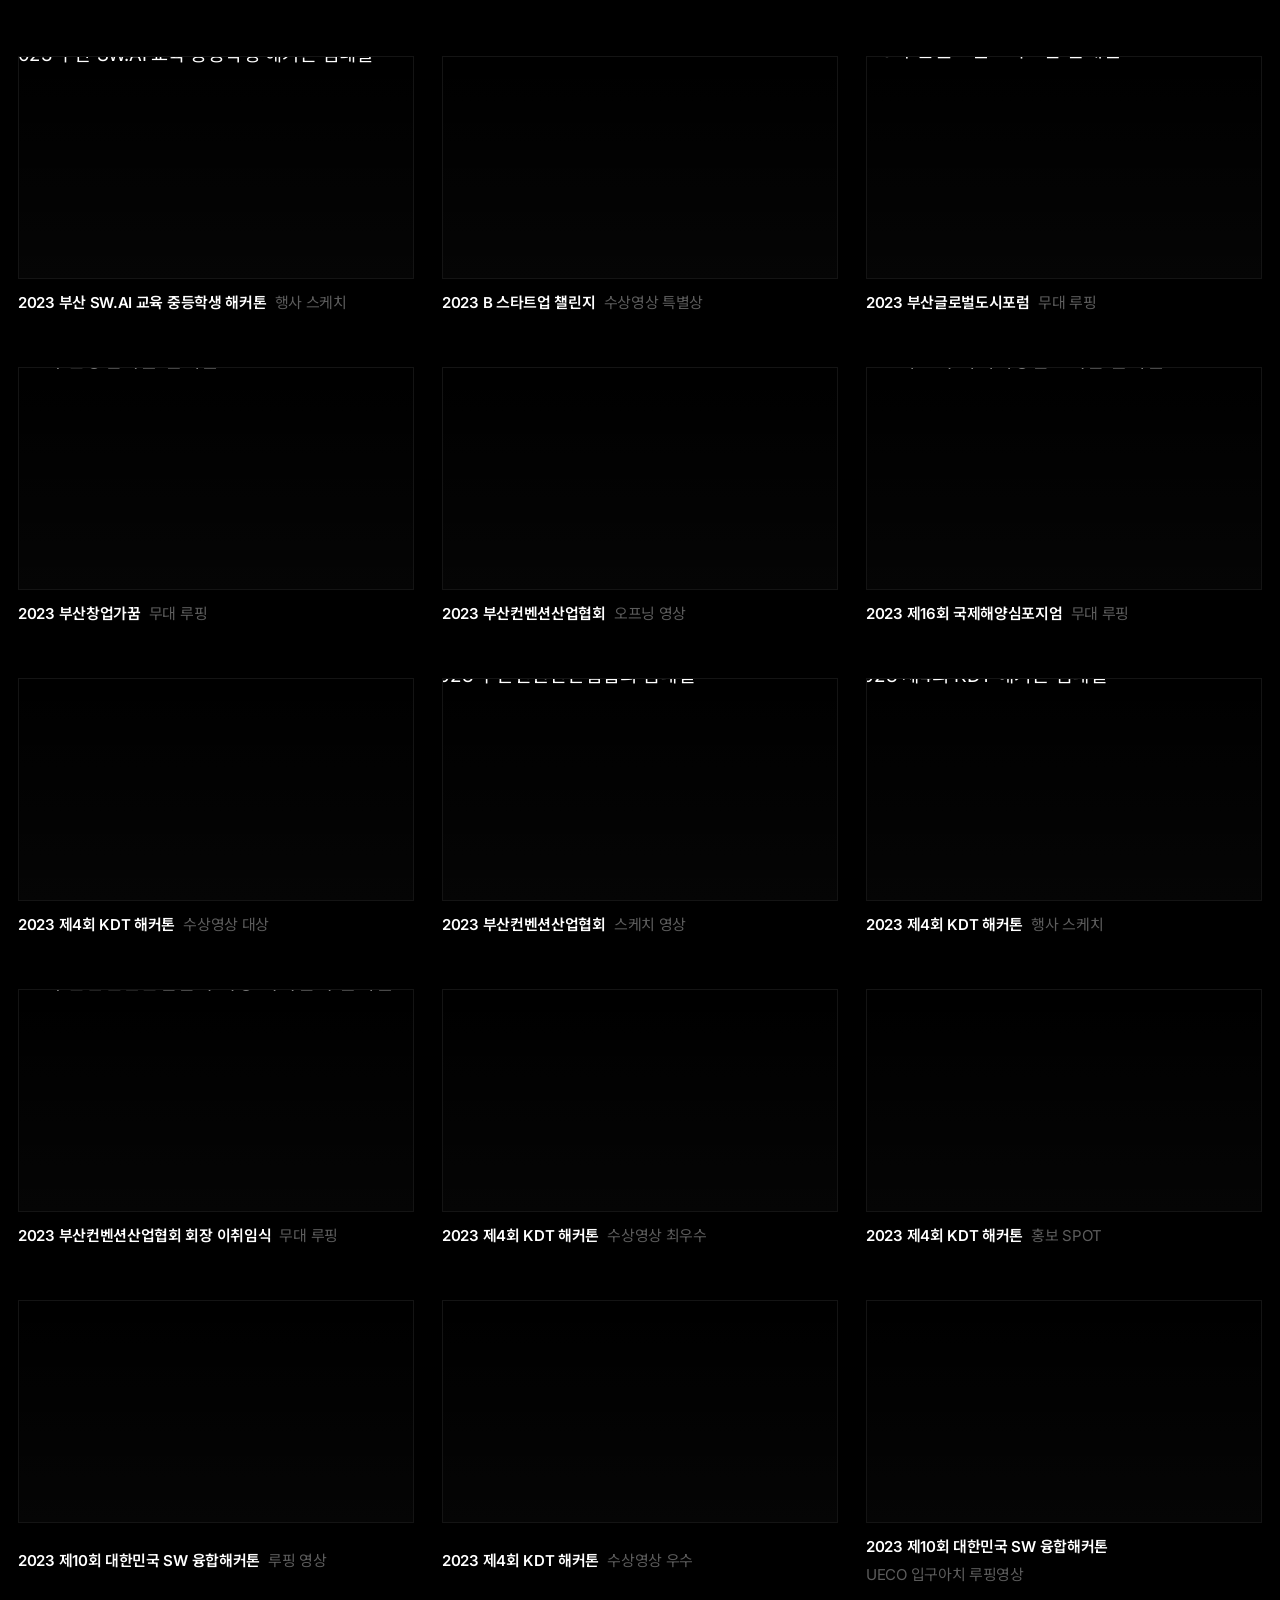
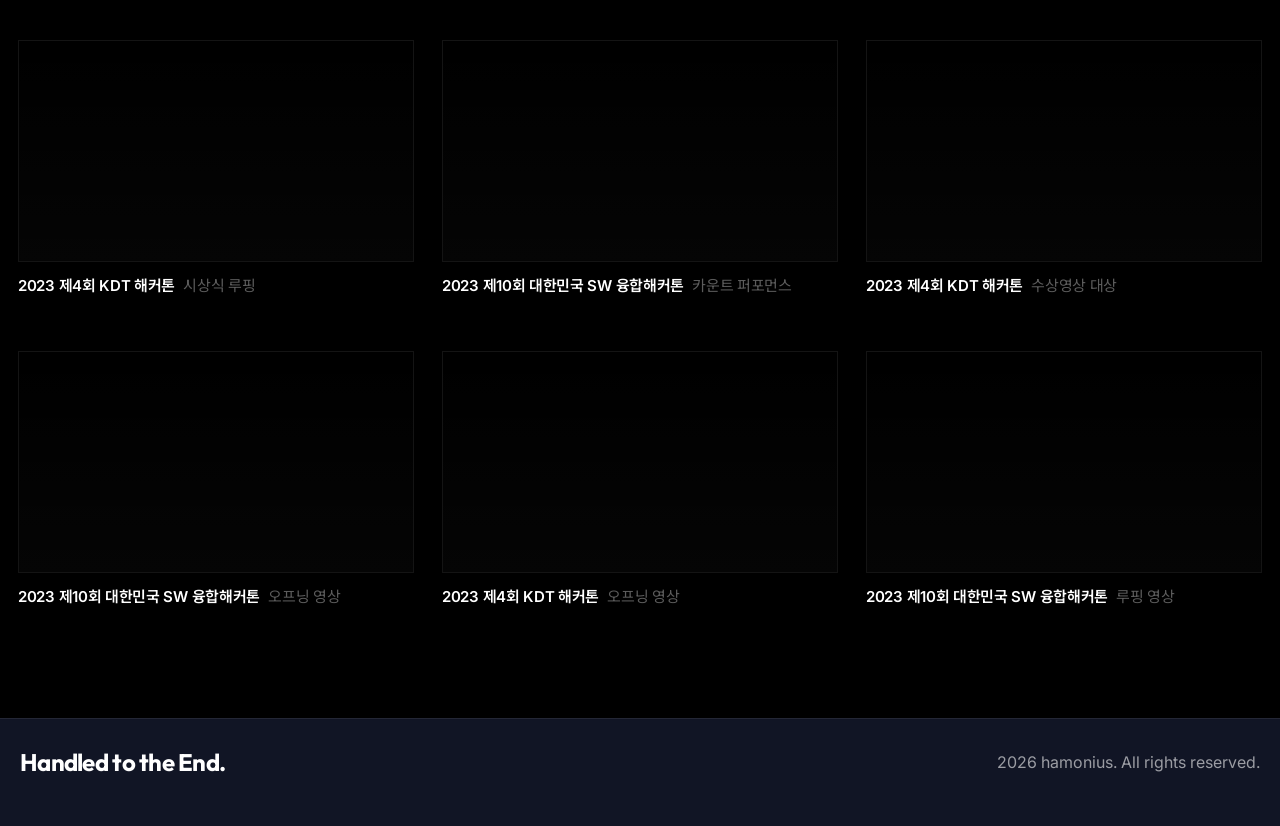
==== commit a7a9d7c8: "feat: add rolling headline to works page" ====
--- a/works.html
+++ b/works.html
@@ -52,6 +52,13 @@
     <main class="works-grid-page">
         <section class="works-grid-section">
             <div class="works-grid-shell">
+                <div class="works-marquee reveal-up active" aria-hidden="true">
+                    <div class="works-marquee__track">
+                        <span>Brand films. Event stories. Content direction. Stage visuals. Handled to the end.</span>
+                        <span>Brand films. Event stories. Content direction. Stage visuals. Handled to the end.</span>
+                    </div>
+                </div>
+
                 <div class="works-grid-toolbar reveal-up active">
                     <button class="works-filter-toggle" type="button" aria-expanded="false" aria-controls="works-filter-panel">
                         Filters +
--- a/css/works-page.css
+++ b/css/works-page.css
@@ -1,7 +1,7 @@
 .works-grid-page {
     min-height: 100vh;
-    background: #fff;
-    color: #111;
+    background: #000;
+    color: #fff;
 }
 
 .works-grid-section {
@@ -11,6 +11,33 @@
 .works-grid-shell {
     width: min(1480px, calc(100vw - 36px));
     margin: 0 auto;
+}
+
+.works-marquee {
+    position: relative;
+    overflow: hidden;
+    margin: 0 0 34px;
+    padding: 26px 0 24px;
+    border-top: 1px solid rgba(255, 255, 255, 0.28);
+    border-bottom: 1px solid rgba(255, 255, 255, 0.28);
+}
+
+.works-marquee__track {
+    display: flex;
+    width: max-content;
+    gap: 44px;
+    animation: works-marquee-scroll 24s linear infinite;
+    will-change: transform;
+}
+
+.works-marquee__track span {
+    font-family: "Inter", "Noto Sans KR", sans-serif;
+    font-size: clamp(28px, 3vw, 42px);
+    font-weight: 400;
+    line-height: 1.05;
+    letter-spacing: -0.04em;
+    white-space: nowrap;
+    color: rgba(255, 255, 255, 0.94);
 }
 
 .works-grid-toolbar {
@@ -28,7 +55,7 @@
     font-size: 13px;
     font-weight: 600;
     letter-spacing: -0.01em;
-    color: #111;
+    color: #fff;
 }
 
 .works-filter-toggle {
@@ -50,19 +77,19 @@
     align-items: center;
     min-height: 36px;
     padding: 0 14px;
-    border: 1px solid rgba(17, 17, 17, 0.12);
+    border: 1px solid rgba(255, 255, 255, 0.16);
     border-radius: 999px;
     transition: background var(--transition), color var(--transition), border-color var(--transition);
 }
 
 .works-filter-chip.is-active {
-    background: #111;
-    color: #fff;
-    border-color: #111;
+    background: #fff;
+    color: #000;
+    border-color: #fff;
 }
 
 .works-channel-link--minimal {
-    opacity: 0.62;
+    opacity: 0.72;
     transition: opacity var(--transition);
 }
 
@@ -88,16 +115,17 @@
 .works-card__thumb {
     position: relative;
     display: block;
-    aspect-ratio: 1.26 / 1;
+    aspect-ratio: 16 / 9;
     overflow: hidden;
-    background: #ececec;
+    background: #000;
+    border: 1px solid rgba(255, 255, 255, 0.08);
 }
 
 .works-card__thumb::after {
     content: "";
     position: absolute;
     inset: 0;
-    background: linear-gradient(180deg, rgba(17, 17, 17, 0) 0%, rgba(17, 17, 17, 0.04) 100%);
+    background: linear-gradient(180deg, rgba(255, 255, 255, 0) 0%, rgba(255, 255, 255, 0.02) 100%);
     pointer-events: none;
 }
 
@@ -105,11 +133,13 @@
     width: 100%;
     height: 100%;
     object-fit: cover;
+    object-position: var(--thumb-position, 50% 50%);
+    transform: scale(var(--thumb-scale, 1.22));
     transition: transform var(--transition), filter var(--transition);
 }
 
 .works-card:hover .works-card__thumb img {
-    transform: scale(1.025);
+    transform: scale(calc(var(--thumb-scale, 1.22) + 0.04));
 }
 
 .works-card__caption {
@@ -129,28 +159,38 @@
 .works-card__title {
     font-size: 15px;
     font-weight: 600;
-    color: #111;
+    color: #fff;
 }
 
 .works-card__meta {
     font-size: 15px;
     font-weight: 400;
-    color: rgba(17, 17, 17, 0.28);
+    color: rgba(255, 255, 255, 0.36);
 }
 
 .works-grid-footer.site-footer {
-    background: #fff;
-    color: rgba(17, 17, 17, 0.6);
-    border-top: 1px solid rgba(17, 17, 17, 0.08);
+    background: #000;
+    color: rgba(255, 255, 255, 0.6);
+    border-top: 1px solid rgba(255, 255, 255, 0.08);
     padding-top: 24px;
 }
 
 .works-grid-footer .site-footer__slogan {
-    color: #111;
+    color: #fff;
 }
 
 .works-grid-footer .site-footer__meta {
-    color: rgba(17, 17, 17, 0.58);
+    color: rgba(255, 255, 255, 0.58);
+}
+
+@keyframes works-marquee-scroll {
+    from {
+        transform: translateX(0);
+    }
+
+    to {
+        transform: translateX(calc(-50% - 22px));
+    }
 }
 
 @media (max-width: 1080px) {
@@ -171,6 +211,15 @@
 }
 
 @media (max-width: 640px) {
+    .works-marquee {
+        margin-bottom: 24px;
+        padding: 20px 0 18px;
+    }
+
+    .works-marquee__track {
+        gap: 28px;
+    }
+
     .works-grid-toolbar {
         align-items: flex-start;
         flex-direction: column;
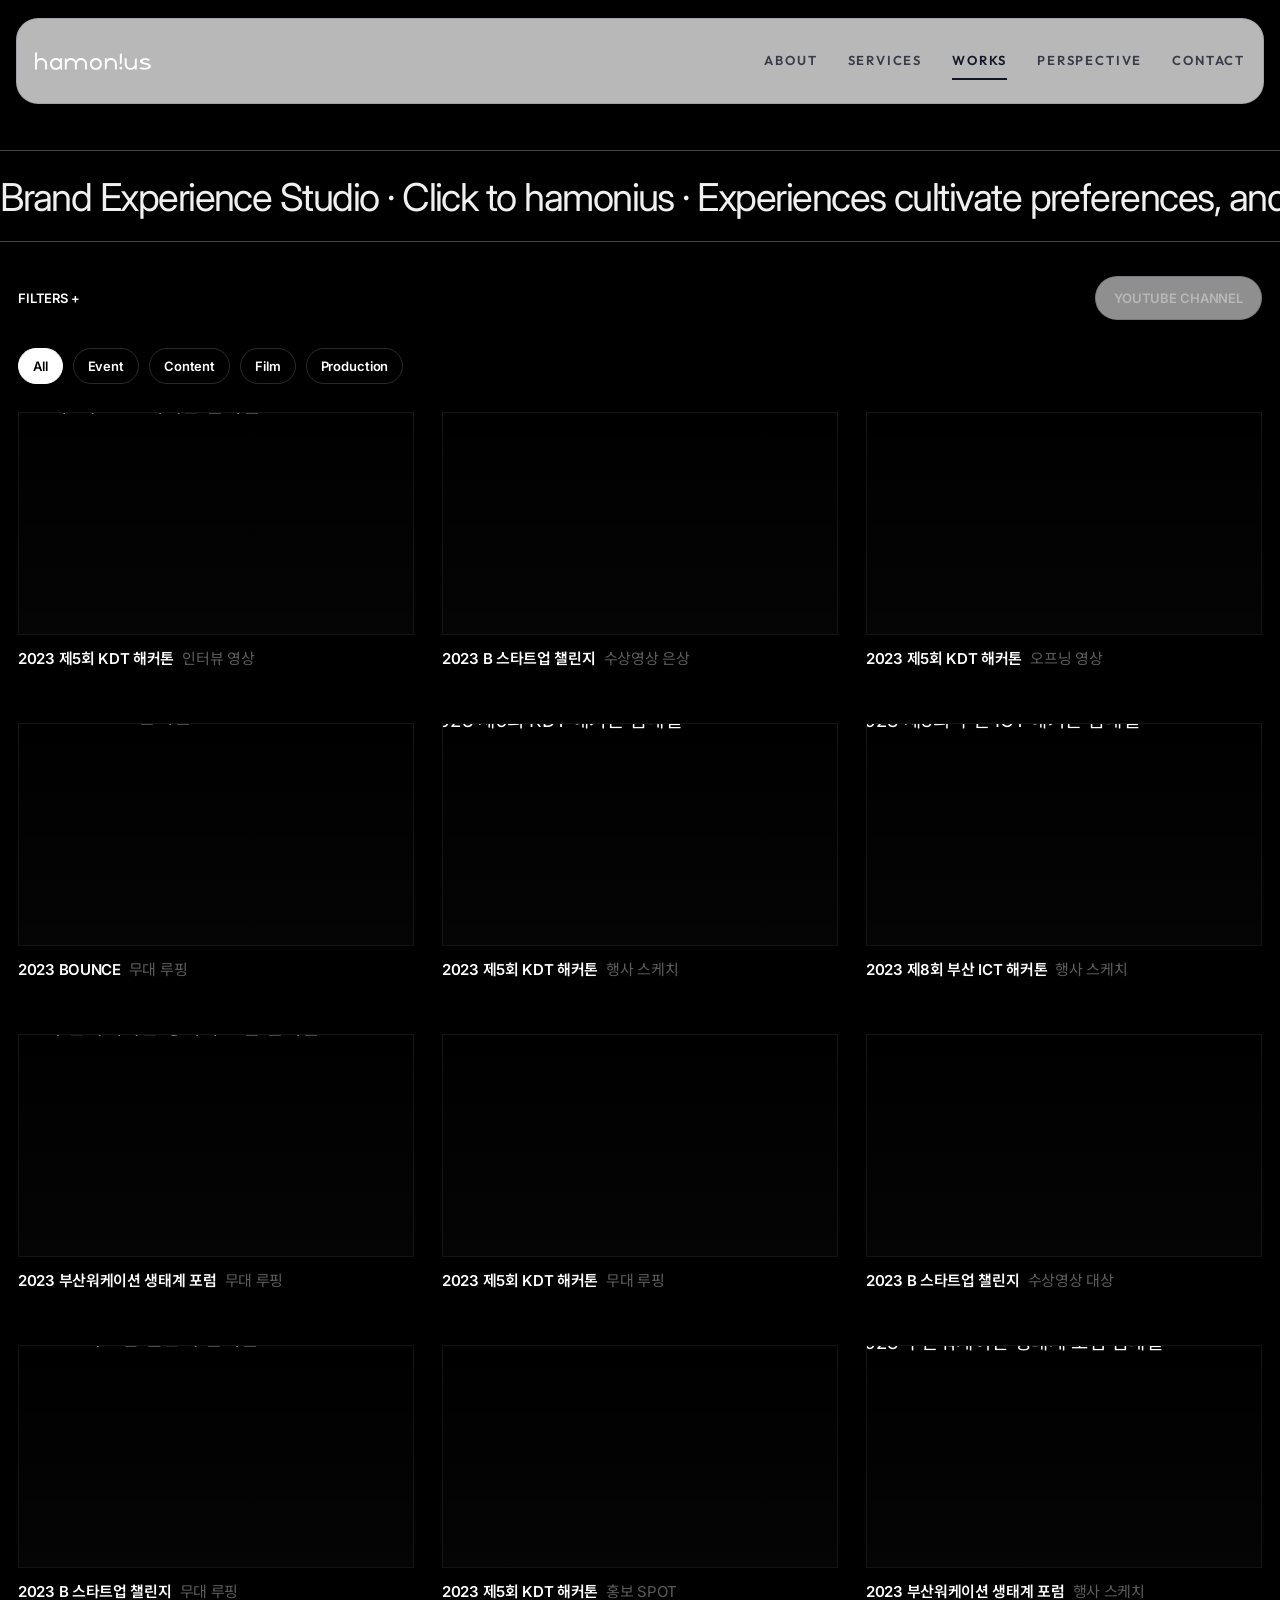
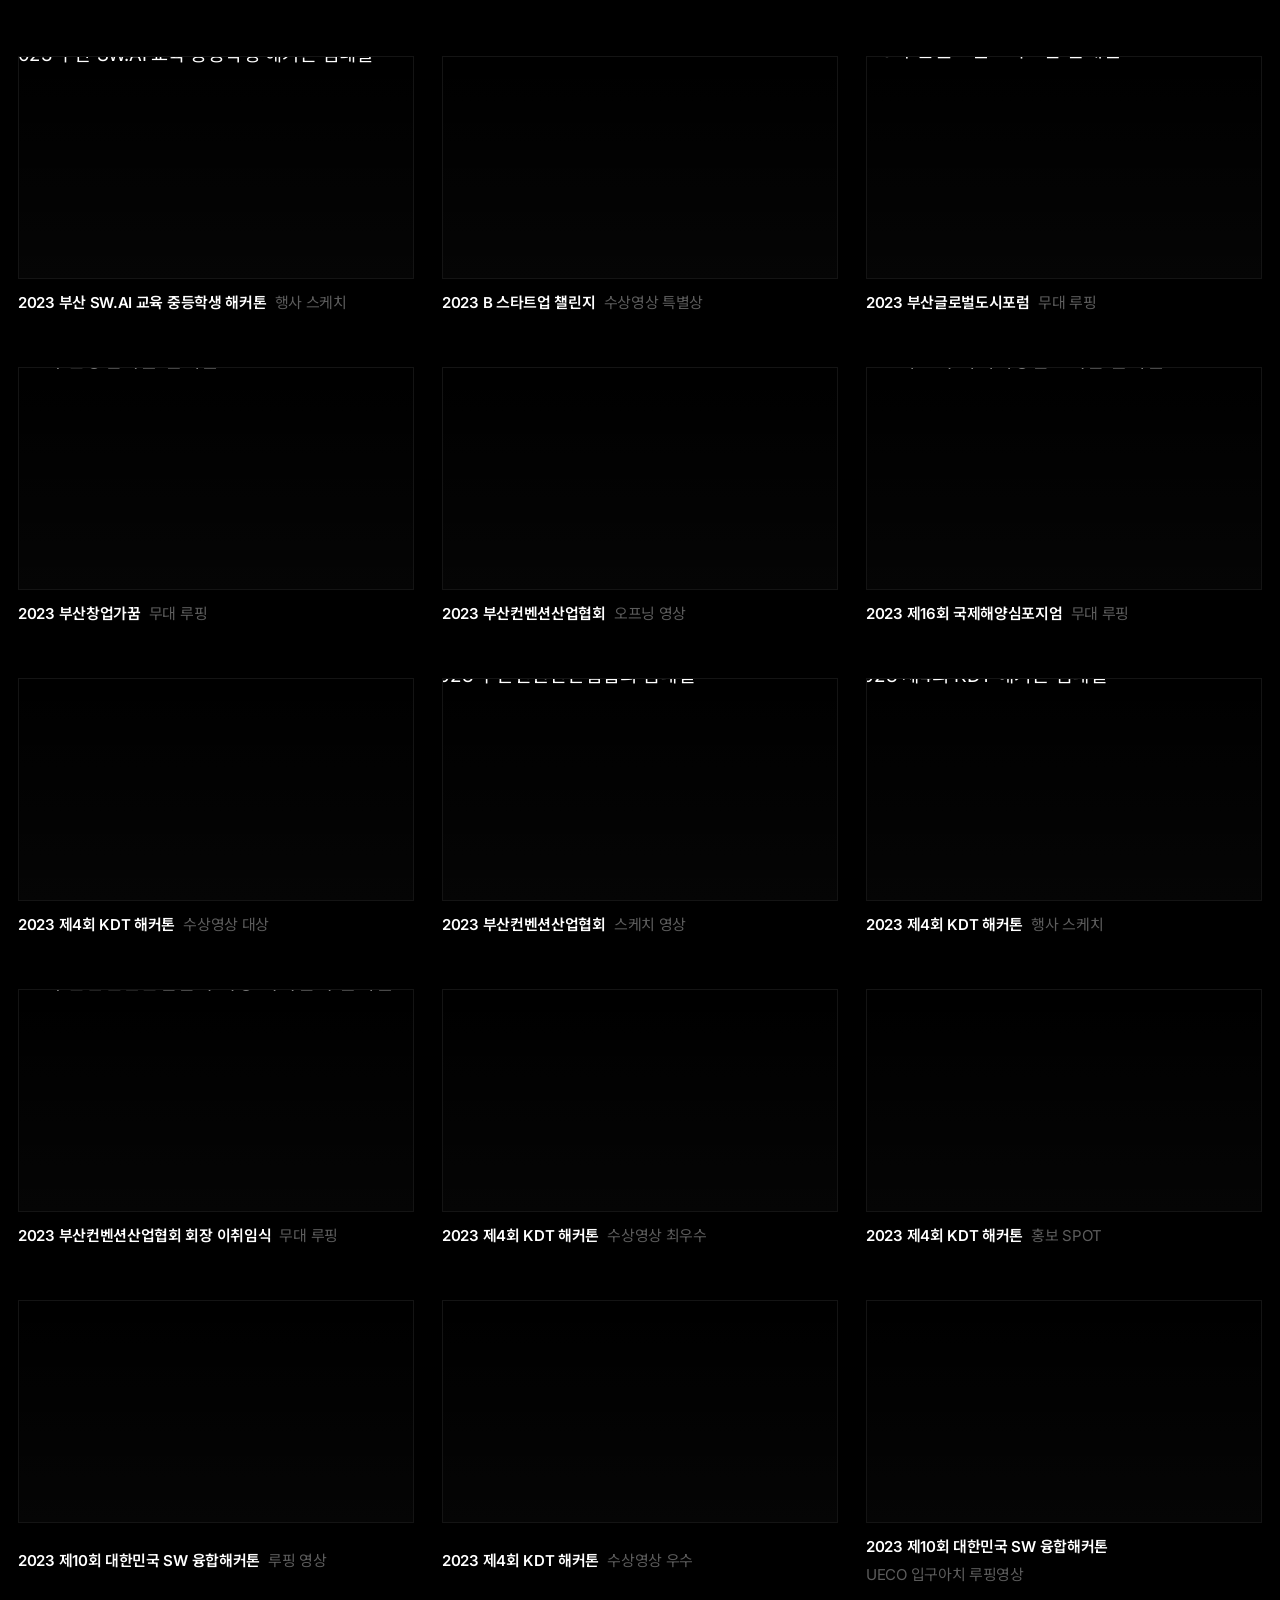
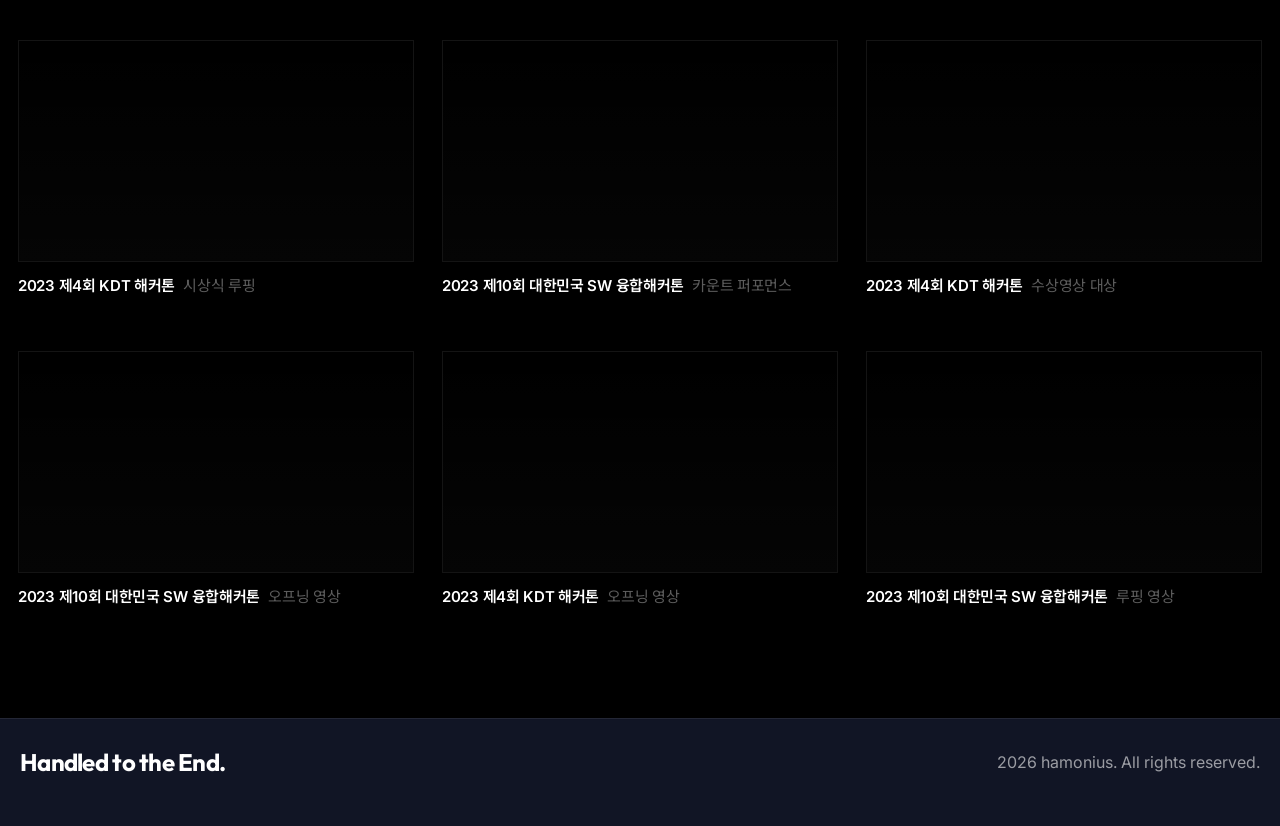
==== commit 24a273ec: "style: update marquee copy and full-bleed layout" ====
--- a/works.html
+++ b/works.html
@@ -51,14 +51,14 @@
 
     <main class="works-grid-page">
         <section class="works-grid-section">
+            <div class="works-marquee reveal-up active" aria-hidden="true">
+                <div class="works-marquee__track">
+                    <span>Brand Experience Studio · Click to hamonius · Experiences cultivate preferences, and preferences ultimately determine a brand's value · Handled to the end</span>
+                    <span>Brand Experience Studio · Click to hamonius · Experiences cultivate preferences, and preferences ultimately determine a brand's value · Handled to the end</span>
+                </div>
+            </div>
+
             <div class="works-grid-shell">
-                <div class="works-marquee reveal-up active" aria-hidden="true">
-                    <div class="works-marquee__track">
-                        <span>Brand films. Event stories. Content direction. Stage visuals. Handled to the end.</span>
-                        <span>Brand films. Event stories. Content direction. Stage visuals. Handled to the end.</span>
-                    </div>
-                </div>
-
                 <div class="works-grid-toolbar reveal-up active">
                     <button class="works-filter-toggle" type="button" aria-expanded="false" aria-controls="works-filter-panel">
                         Filters +
--- a/css/works-page.css
+++ b/css/works-page.css
@@ -16,7 +16,8 @@
 .works-marquee {
     position: relative;
     overflow: hidden;
-    margin: 0 0 34px;
+    width: 100vw;
+    margin: 0 0 34px calc(50% - 50vw);
     padding: 26px 0 24px;
     border-top: 1px solid rgba(255, 255, 255, 0.28);
     border-bottom: 1px solid rgba(255, 255, 255, 0.28);
@@ -25,8 +26,8 @@
 .works-marquee__track {
     display: flex;
     width: max-content;
-    gap: 44px;
-    animation: works-marquee-scroll 24s linear infinite;
+    gap: 64px;
+    animation: works-marquee-scroll 26s linear infinite;
     will-change: transform;
 }
 
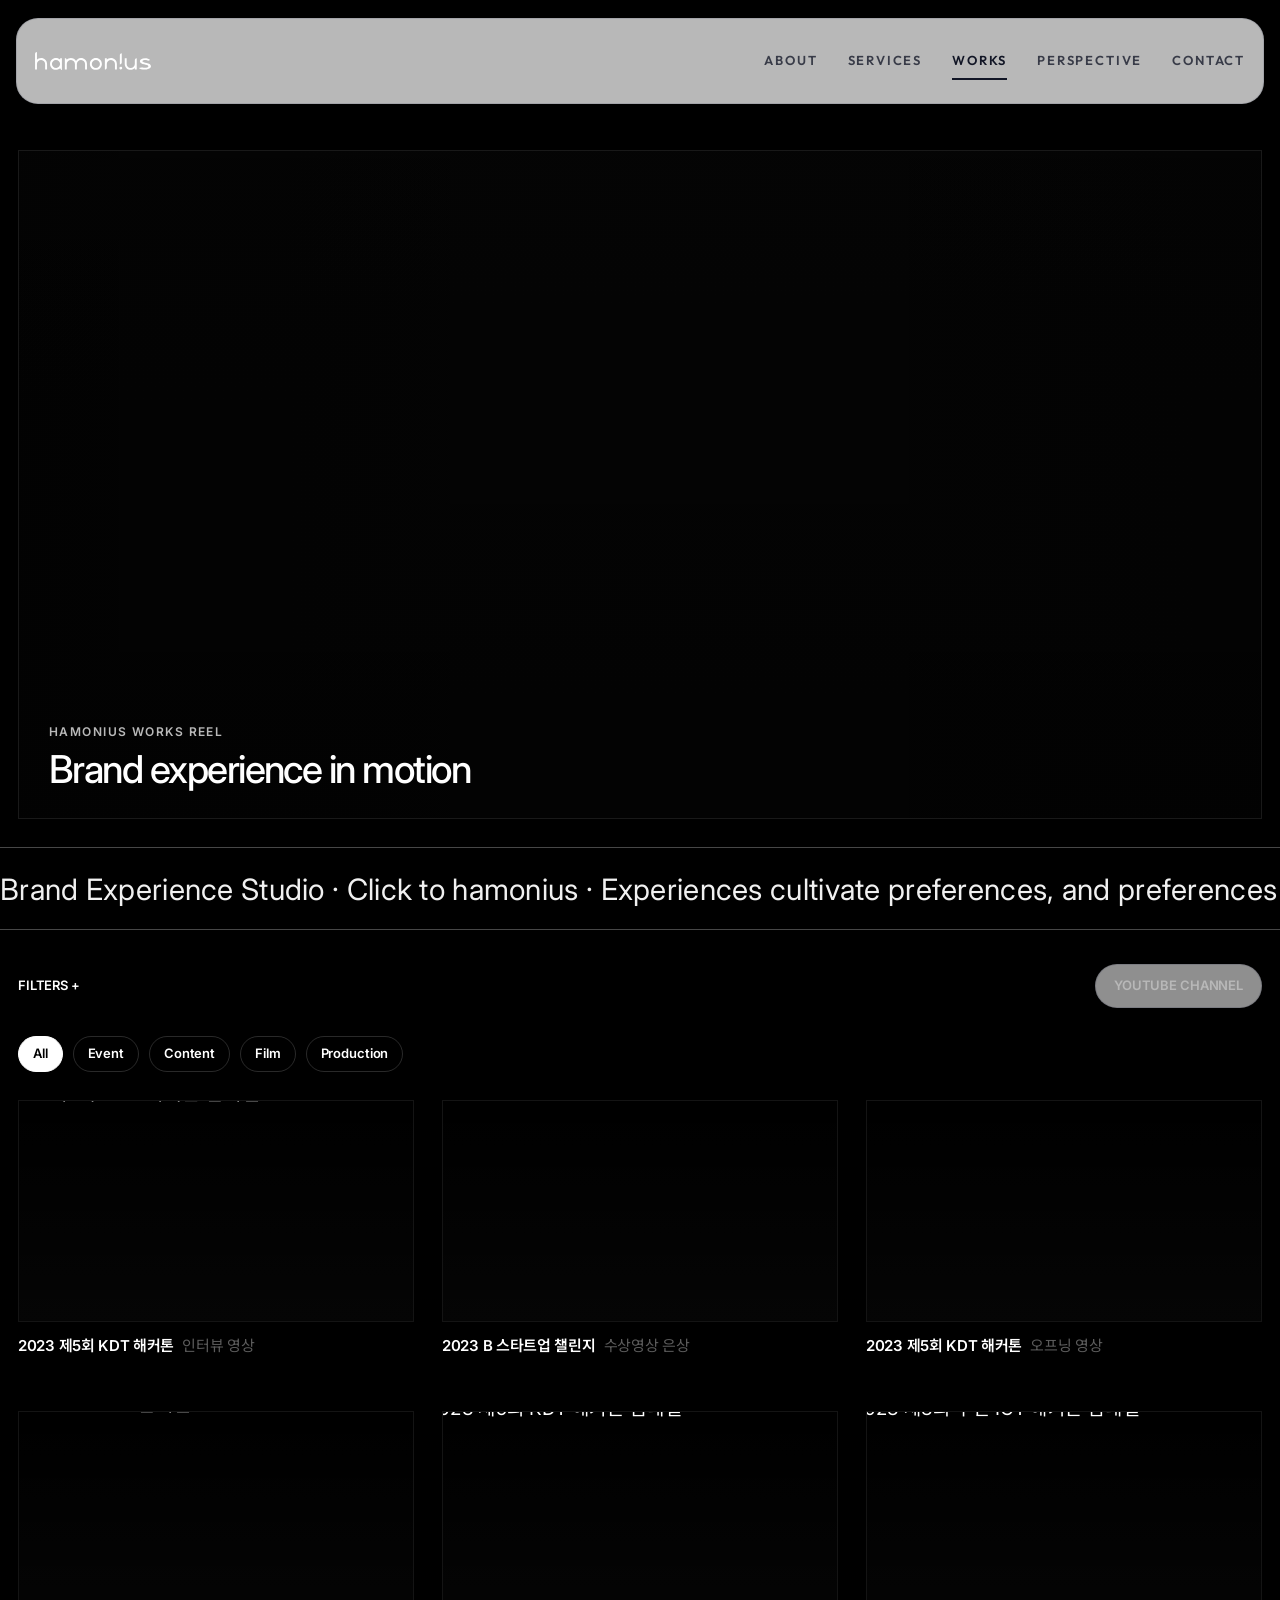
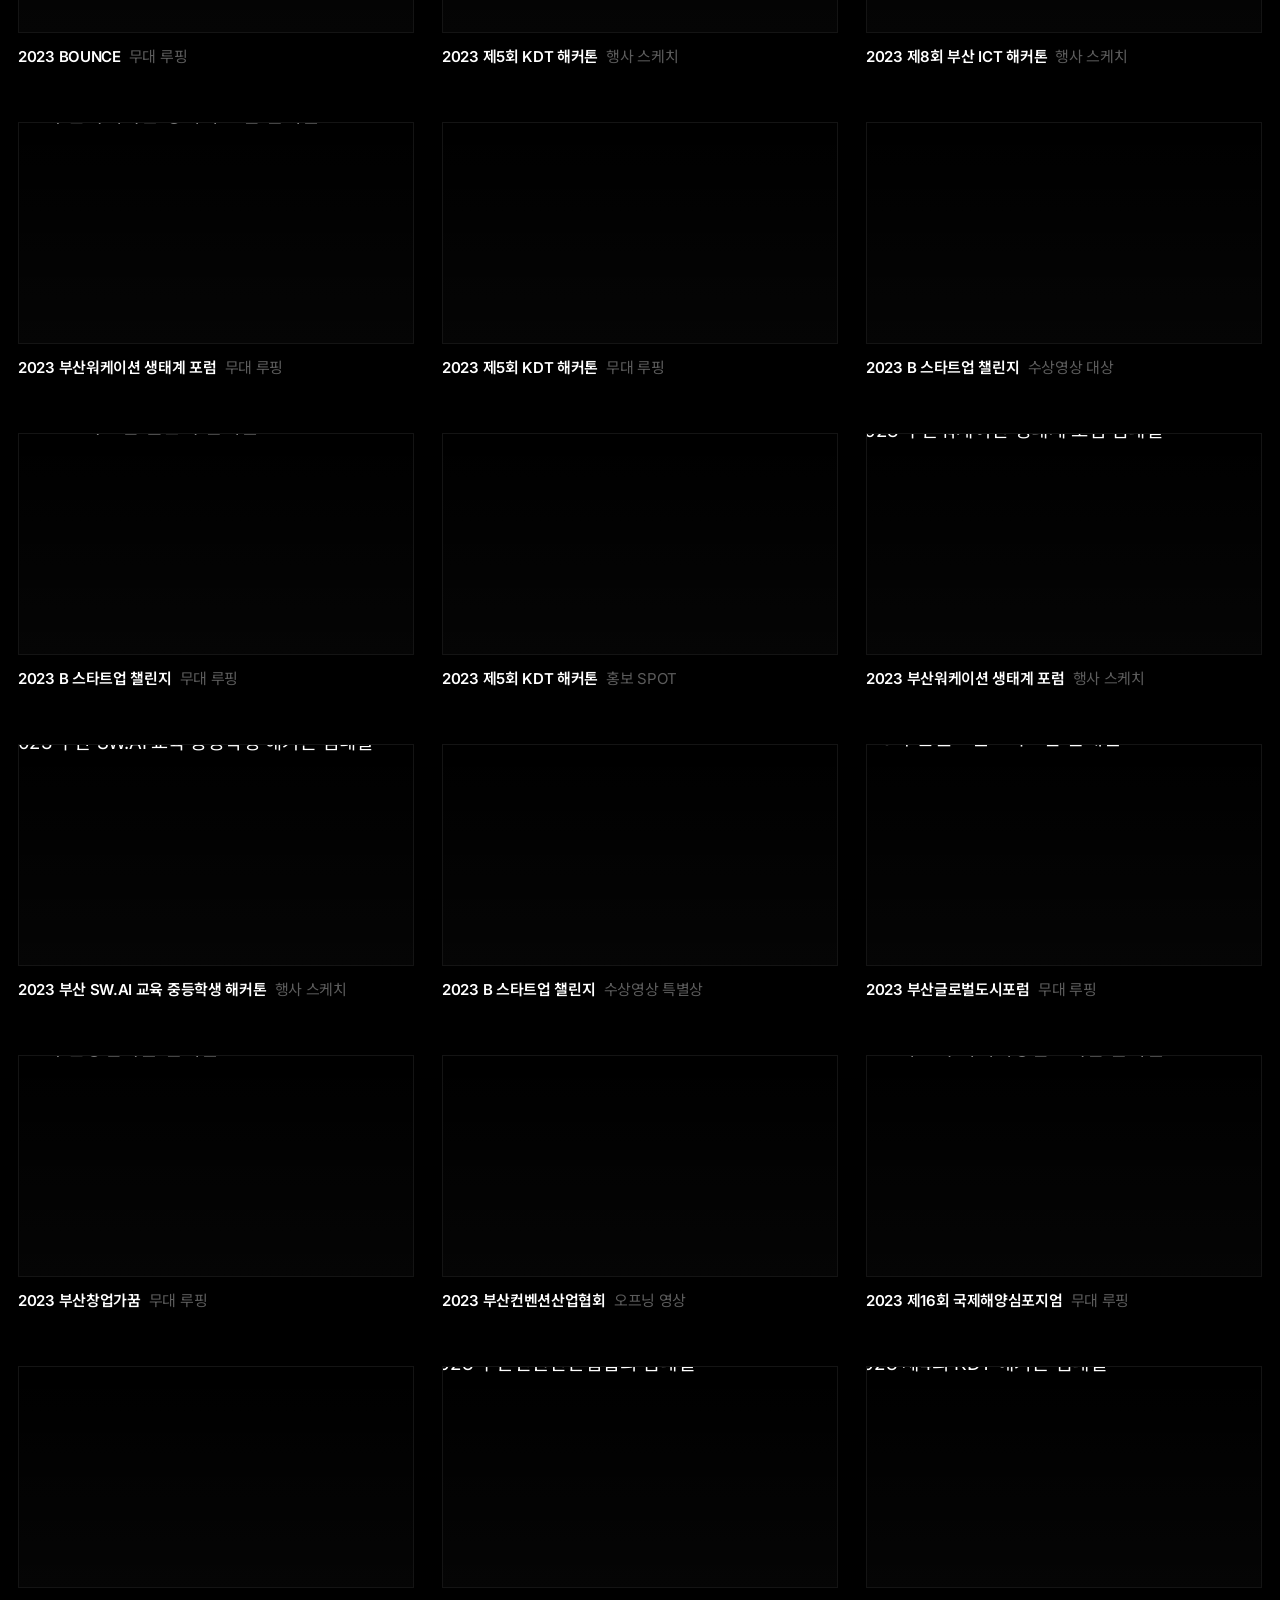
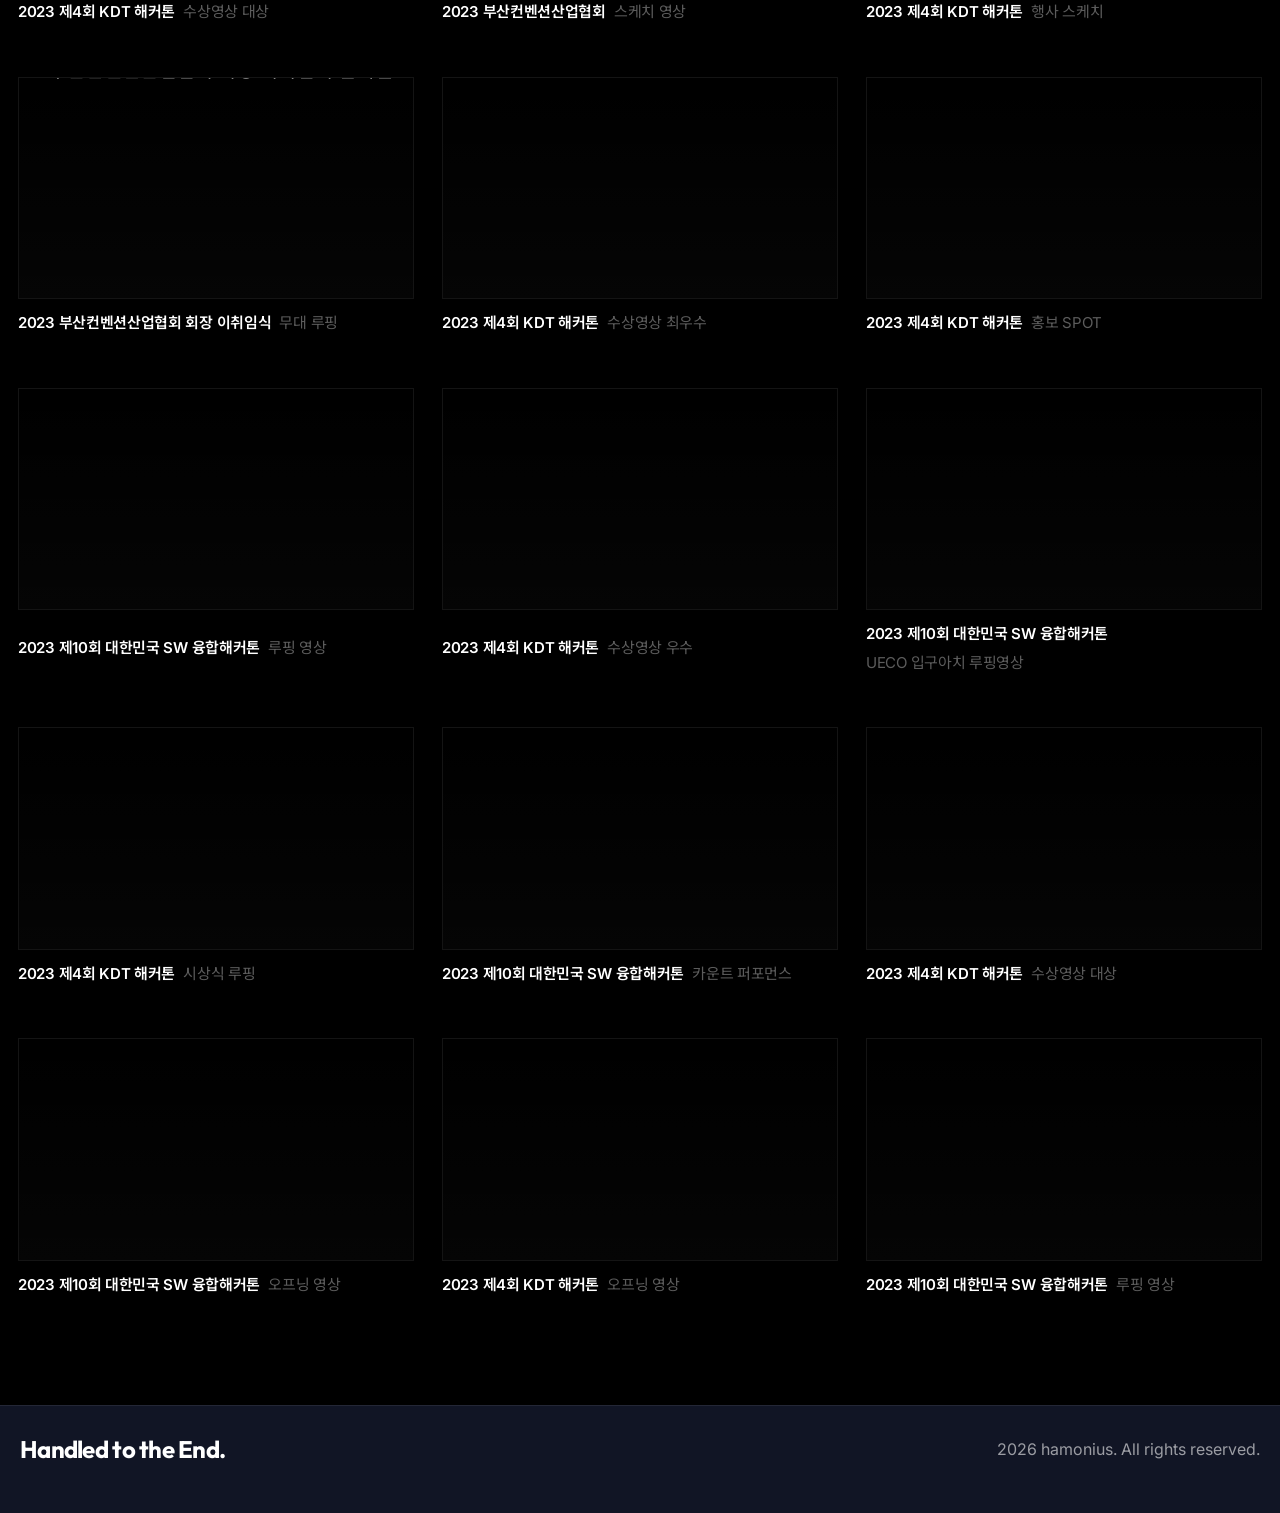
==== commit ce2763fb: "feat: add video hero above works marquee" ====
--- a/works.html
+++ b/works.html
@@ -51,6 +51,19 @@
 
     <main class="works-grid-page">
         <section class="works-grid-section">
+            <div class="works-grid-shell works-grid-shell--hero">
+                <div class="works-hero-media reveal-up active">
+                    <video class="works-hero-media__video" autoplay muted loop playsinline preload="metadata">
+                        <source src="assets/video/main-hero.mp4" type="video/mp4">
+                    </video>
+                    <div class="works-hero-media__veil"></div>
+                    <div class="works-hero-media__copy">
+                        <p class="works-hero-media__label">hamonius works reel</p>
+                        <p class="works-hero-media__title">Brand experience in motion</p>
+                    </div>
+                </div>
+            </div>
+
             <div class="works-marquee reveal-up active" aria-hidden="true">
                 <div class="works-marquee__track">
                     <span>Brand Experience Studio · Click to hamonius · Experiences cultivate preferences, and preferences ultimately determine a brand's value · Handled to the end</span>
--- a/css/works-page.css
+++ b/css/works-page.css
@@ -11,6 +11,69 @@
 .works-grid-shell {
     width: min(1480px, calc(100vw - 36px));
     margin: 0 auto;
+}
+
+.works-grid-shell--hero {
+    margin-bottom: 28px;
+}
+
+.works-hero-media {
+    position: relative;
+    overflow: hidden;
+    aspect-ratio: 16 / 8.6;
+    background: #050505;
+    border: 1px solid rgba(255, 255, 255, 0.08);
+}
+
+.works-hero-media__video,
+.works-hero-media__veil {
+    position: absolute;
+    inset: 0;
+}
+
+.works-hero-media__video {
+    width: 100%;
+    height: 100%;
+    object-fit: cover;
+}
+
+.works-hero-media__veil {
+    background:
+        linear-gradient(180deg, rgba(0, 0, 0, 0.12) 0%, rgba(0, 0, 0, 0.46) 100%),
+        linear-gradient(90deg, rgba(0, 0, 0, 0.36) 0%, rgba(0, 0, 0, 0) 48%, rgba(0, 0, 0, 0.22) 100%);
+}
+
+.works-hero-media__copy {
+    position: absolute;
+    left: 30px;
+    right: 30px;
+    bottom: 28px;
+    z-index: 1;
+    display: grid;
+    gap: 8px;
+}
+
+.works-hero-media__label,
+.works-hero-media__title {
+    margin: 0;
+    font-family: "Inter", "Noto Sans KR", sans-serif;
+    color: #fff;
+}
+
+.works-hero-media__label {
+    font-size: 12px;
+    font-weight: 600;
+    letter-spacing: 0.12em;
+    text-transform: uppercase;
+    opacity: 0.72;
+}
+
+.works-hero-media__title {
+    font-size: clamp(28px, 3vw, 44px);
+    line-height: 1.04;
+    font-weight: 500;
+    letter-spacing: -0.04em;
+    max-width: 620px;
 }
 
 .works-marquee {
@@ -27,16 +90,16 @@
     display: flex;
     width: max-content;
     gap: 64px;
-    animation: works-marquee-scroll 26s linear infinite;
+    animation: works-marquee-scroll 40s linear infinite;
     will-change: transform;
 }
 
 .works-marquee__track span {
     font-family: "Inter", "Noto Sans KR", sans-serif;
-    font-size: clamp(28px, 3vw, 42px);
+    font-size: clamp(22px, 2.3vw, 32px);
     font-weight: 400;
     line-height: 1.05;
-    letter-spacing: -0.04em;
+    letter-spacing: 0.01em;
     white-space: nowrap;
     color: rgba(255, 255, 255, 0.94);
 }
@@ -209,9 +272,31 @@
     .works-grid-shell {
         width: min(1480px, calc(100vw - 28px));
     }
+
+    .works-hero-media {
+        aspect-ratio: 16 / 10;
+    }
 }
 
 @media (max-width: 640px) {
+    .works-grid-shell--hero {
+        margin-bottom: 22px;
+    }
+
+    .works-hero-media {
+        aspect-ratio: 16 / 11.5;
+    }
+
+    .works-hero-media__copy {
+        left: 18px;
+        right: 18px;
+        bottom: 18px;
+    }
+
+    .works-hero-media__label {
+        font-size: 11px;
+    }
+
     .works-marquee {
         margin-bottom: 24px;
         padding: 20px 0 18px;
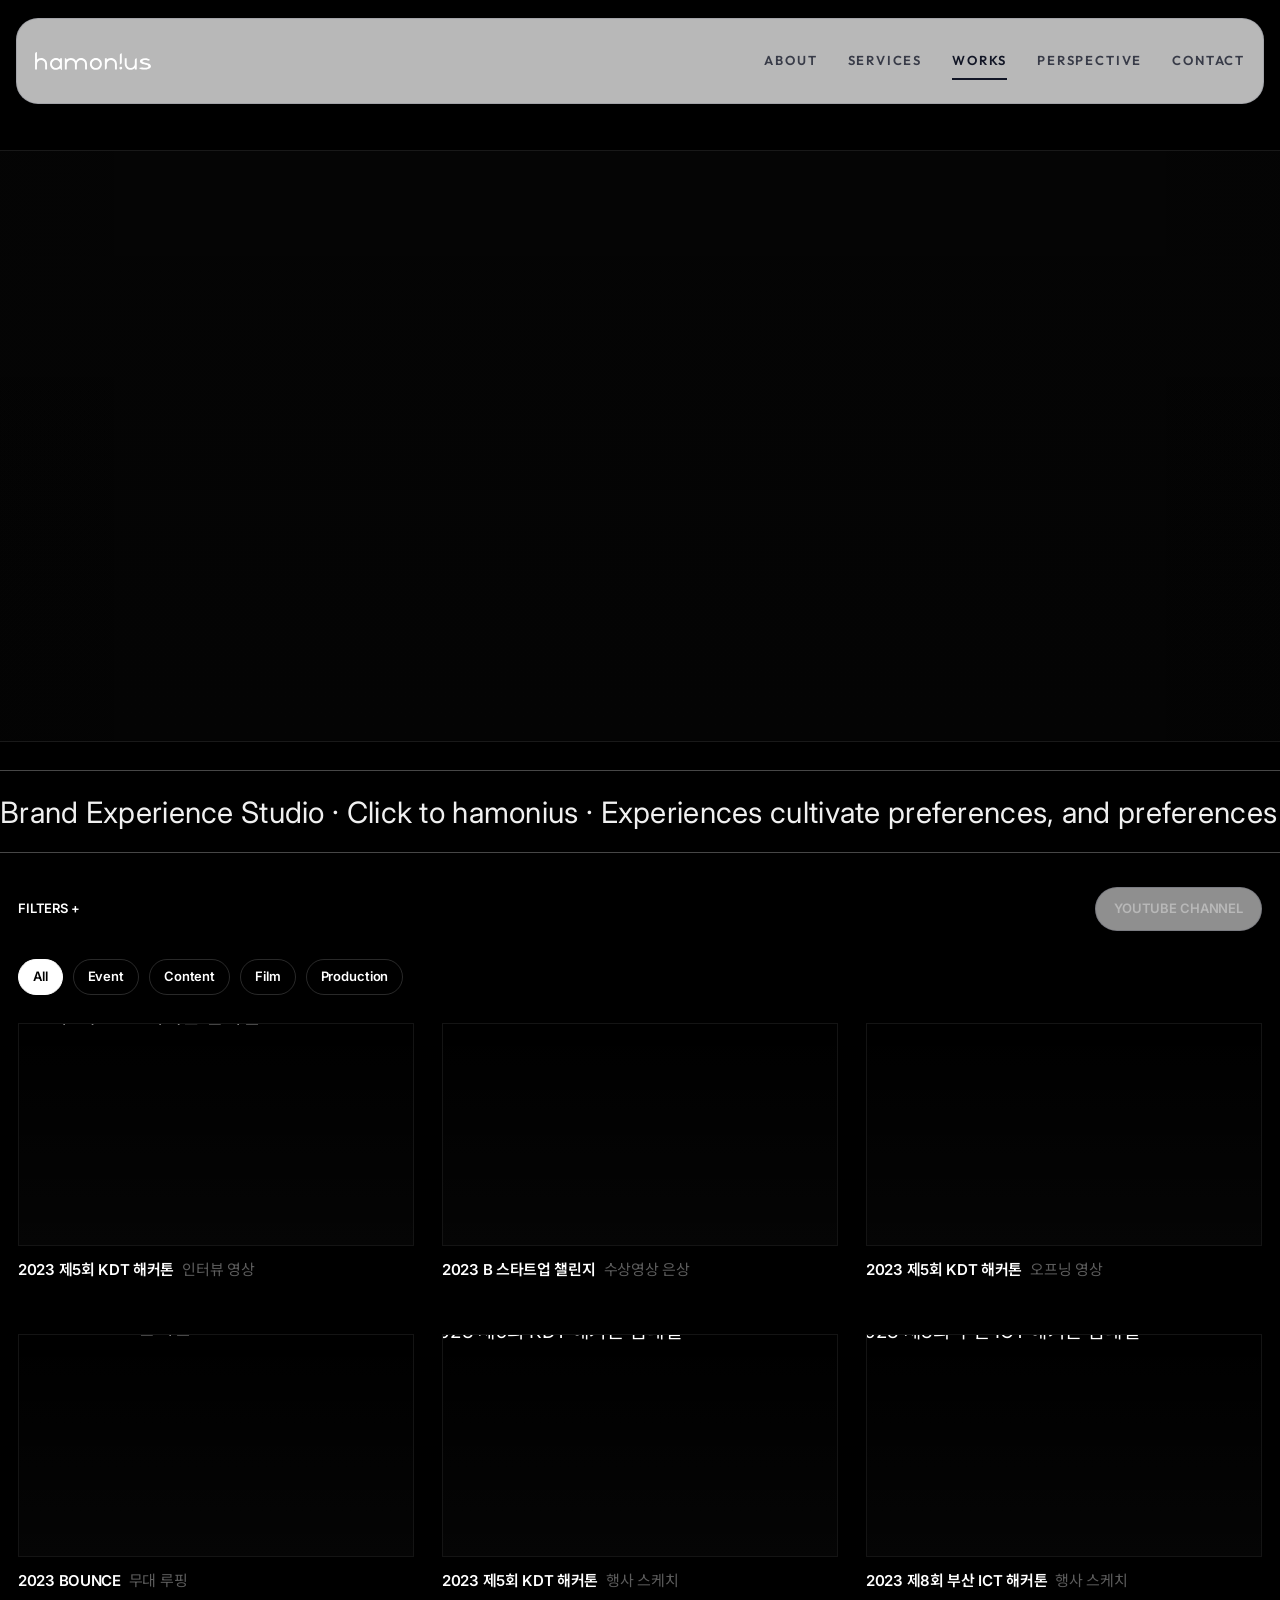
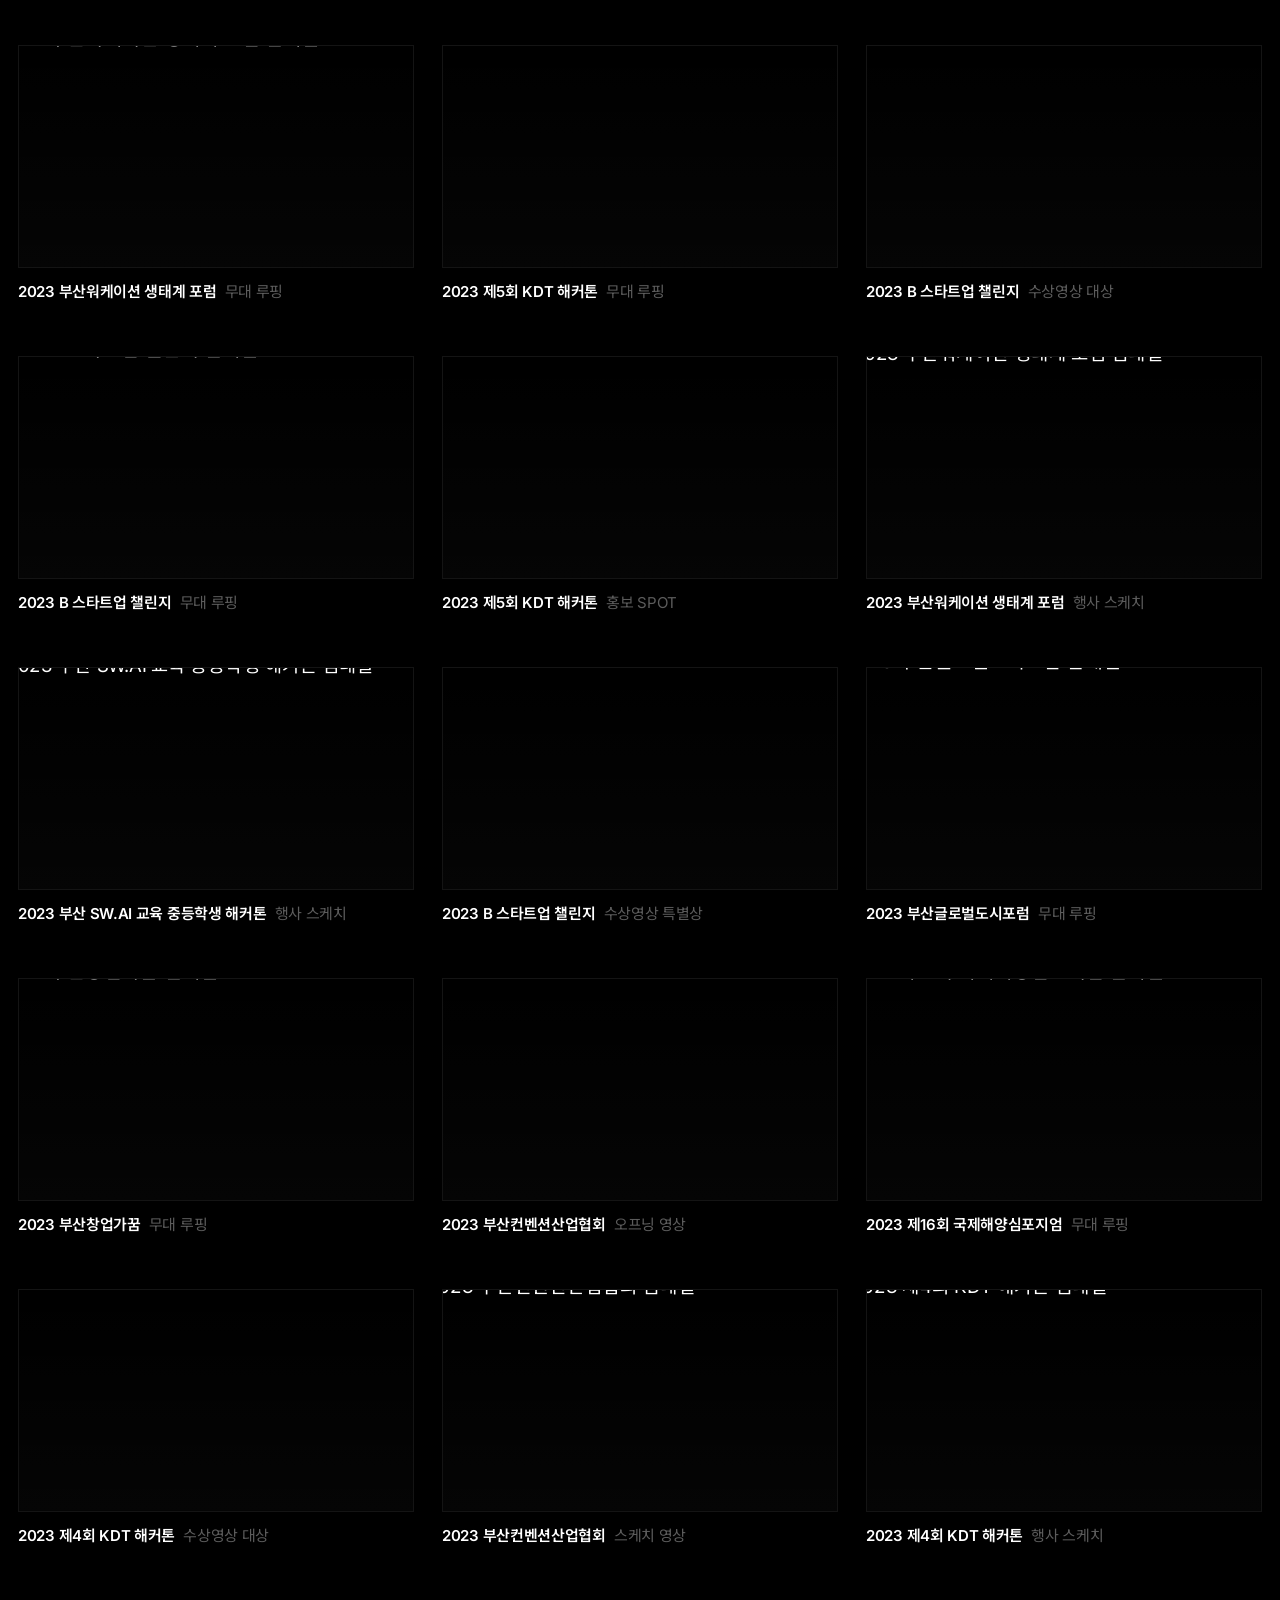
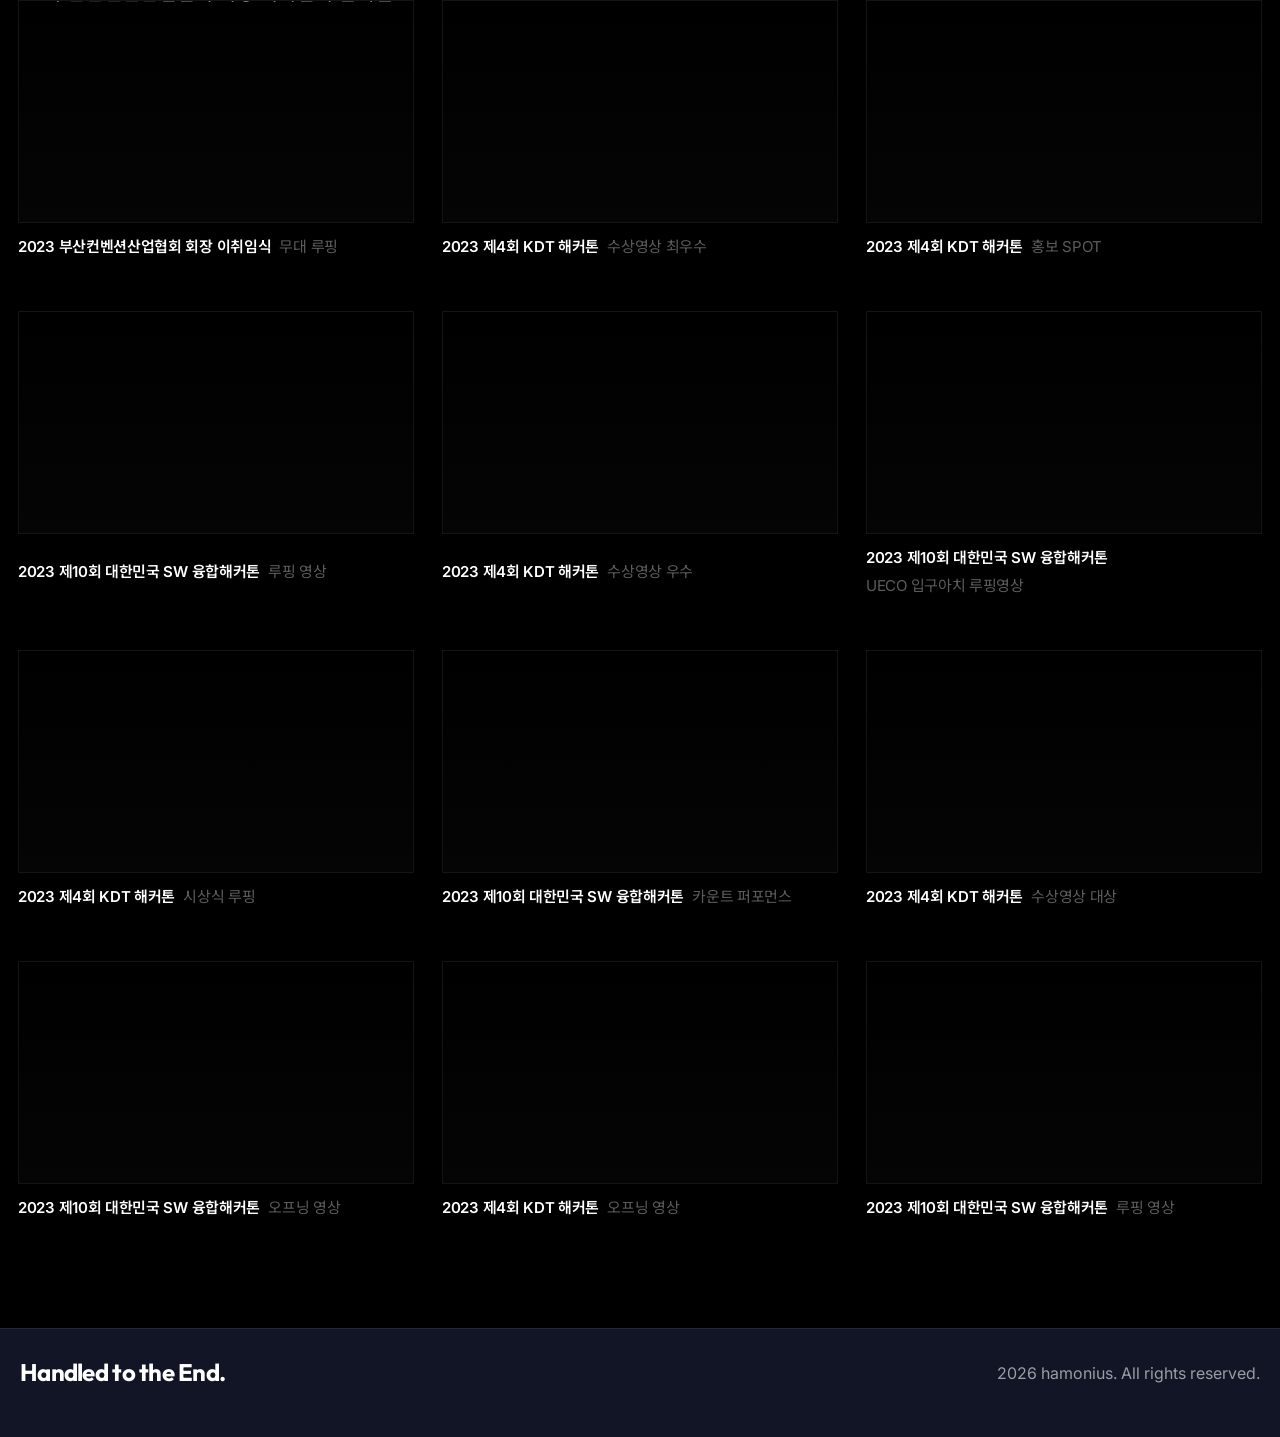
==== commit 4aeae5de: "style: make works hero video full bleed" ====
--- a/works.html
+++ b/works.html
@@ -51,17 +51,11 @@
 
     <main class="works-grid-page">
         <section class="works-grid-section">
-            <div class="works-grid-shell works-grid-shell--hero">
-                <div class="works-hero-media reveal-up active">
-                    <video class="works-hero-media__video" autoplay muted loop playsinline preload="metadata">
-                        <source src="assets/video/main-hero.mp4" type="video/mp4">
-                    </video>
-                    <div class="works-hero-media__veil"></div>
-                    <div class="works-hero-media__copy">
-                        <p class="works-hero-media__label">hamonius works reel</p>
-                        <p class="works-hero-media__title">Brand experience in motion</p>
-                    </div>
-                </div>
+            <div class="works-hero-media reveal-up active">
+                <video class="works-hero-media__video" autoplay muted loop playsinline preload="metadata">
+                    <source src="assets/video/main-hero.mp4" type="video/mp4">
+                </video>
+                <div class="works-hero-media__veil"></div>
             </div>
 
             <div class="works-marquee reveal-up active" aria-hidden="true">
--- a/css/works-page.css
+++ b/css/works-page.css
@@ -13,16 +13,15 @@
     margin: 0 auto;
 }
 
-.works-grid-shell--hero {
-    margin-bottom: 28px;
-}
-
 .works-hero-media {
     position: relative;
     overflow: hidden;
-    aspect-ratio: 16 / 8.6;
+    width: 100vw;
+    margin: 0 0 28px calc(50% - 50vw);
+    aspect-ratio: 16 / 7.4;
     background: #050505;
-    border: 1px solid rgba(255, 255, 255, 0.08);
+    border-top: 1px solid rgba(255, 255, 255, 0.08);
+    border-bottom: 1px solid rgba(255, 255, 255, 0.08);
 }
 
 .works-hero-media__video,
@@ -39,41 +38,8 @@
 
 .works-hero-media__veil {
     background:
-        linear-gradient(180deg, rgba(0, 0, 0, 0.12) 0%, rgba(0, 0, 0, 0.46) 100%),
-        linear-gradient(90deg, rgba(0, 0, 0, 0.36) 0%, rgba(0, 0, 0, 0) 48%, rgba(0, 0, 0, 0.22) 100%);
-}
-
-.works-hero-media__copy {
-    position: absolute;
-    left: 30px;
-    right: 30px;
-    bottom: 28px;
-    z-index: 1;
-    display: grid;
-    gap: 8px;
-}
-
-.works-hero-media__label,
-.works-hero-media__title {
-    margin: 0;
-    font-family: "Inter", "Noto Sans KR", sans-serif;
-    color: #fff;
-}
-
-.works-hero-media__label {
-    font-size: 12px;
-    font-weight: 600;
-    letter-spacing: 0.12em;
-    text-transform: uppercase;
-    opacity: 0.72;
-}
-
-.works-hero-media__title {
-    font-size: clamp(28px, 3vw, 44px);
-    line-height: 1.04;
-    font-weight: 500;
-    letter-spacing: -0.04em;
-    max-width: 620px;
+        linear-gradient(180deg, rgba(0, 0, 0, 0.08) 0%, rgba(0, 0, 0, 0.2) 100%),
+        linear-gradient(90deg, rgba(0, 0, 0, 0.12) 0%, rgba(0, 0, 0, 0) 50%, rgba(0, 0, 0, 0.12) 100%);
 }
 
 .works-marquee {
@@ -274,27 +240,14 @@
     }
 
     .works-hero-media {
-        aspect-ratio: 16 / 10;
+        aspect-ratio: 16 / 8.8;
     }
 }
 
 @media (max-width: 640px) {
-    .works-grid-shell--hero {
+    .works-hero-media {
         margin-bottom: 22px;
-    }
-
-    .works-hero-media {
-        aspect-ratio: 16 / 11.5;
-    }
-
-    .works-hero-media__copy {
-        left: 18px;
-        right: 18px;
-        bottom: 18px;
-    }
-
-    .works-hero-media__label {
-        font-size: 11px;
+        aspect-ratio: 16 / 10.8;
     }
 
     .works-marquee {
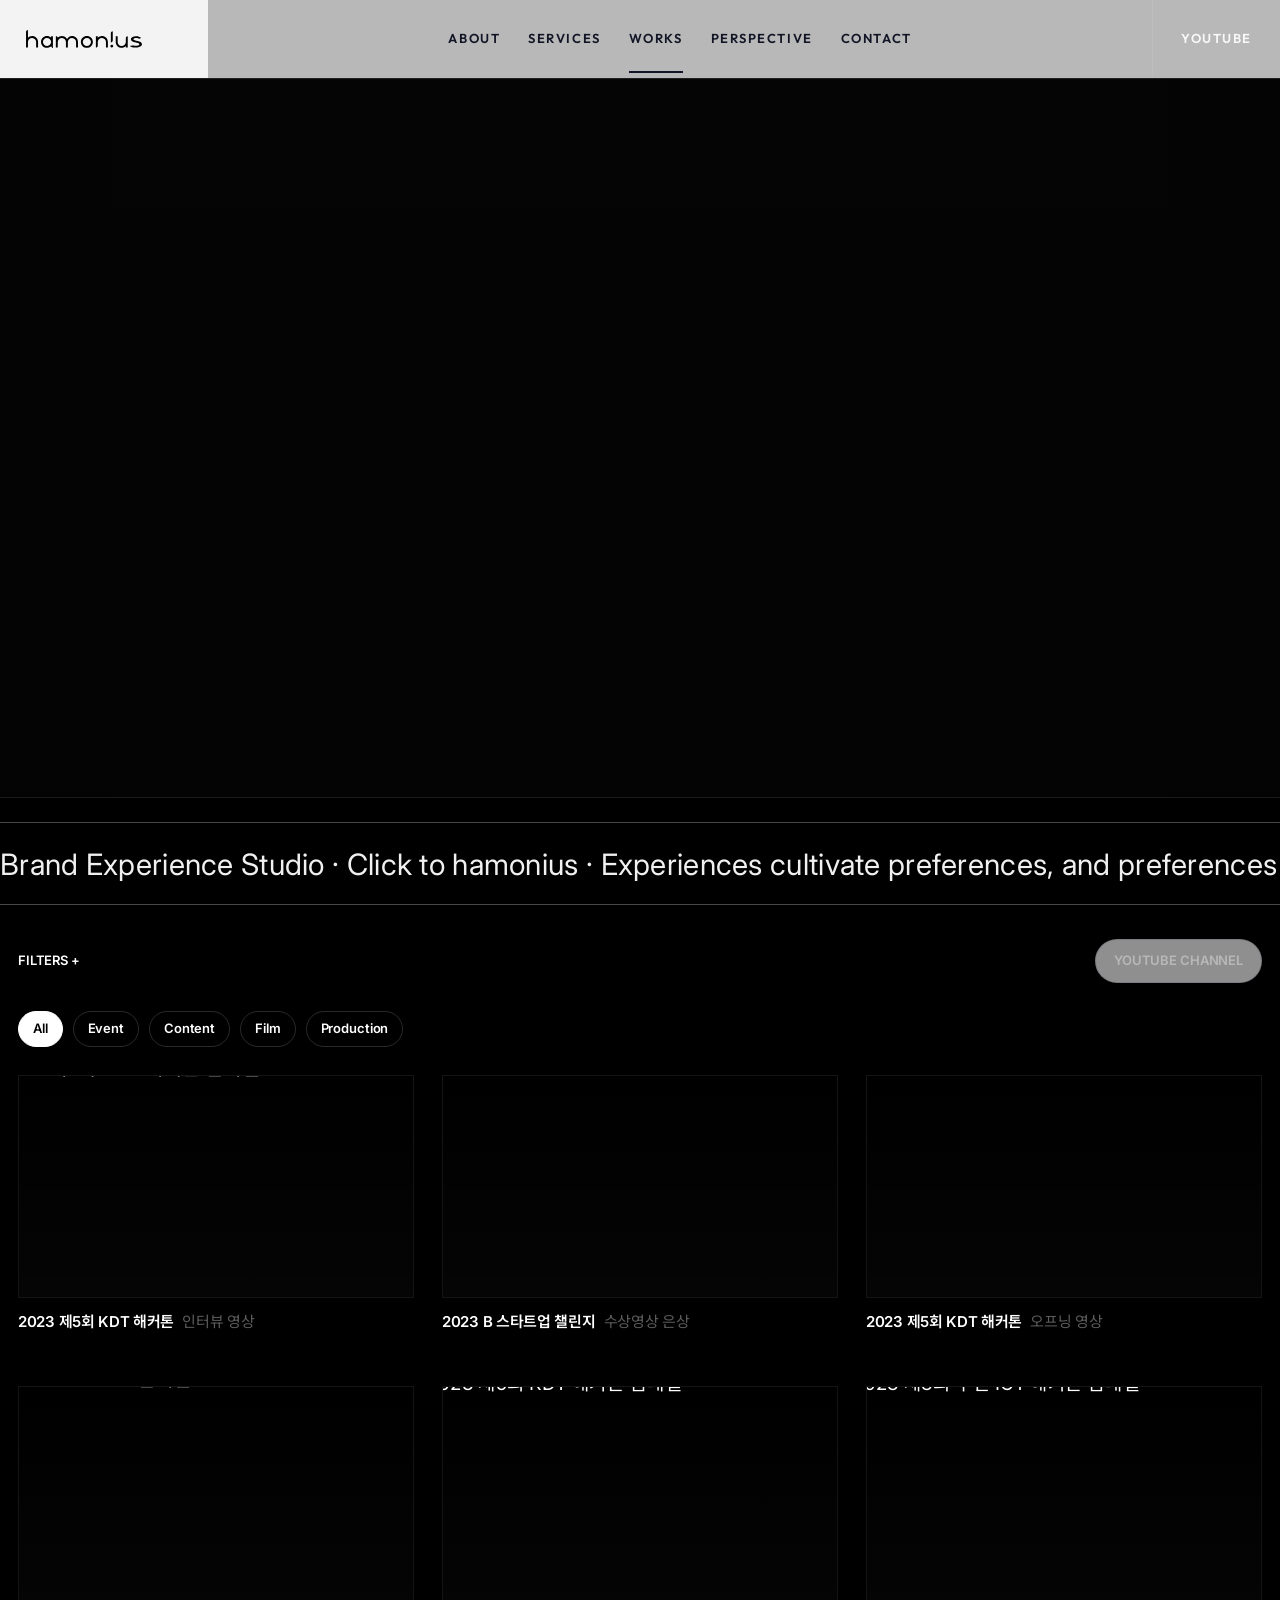
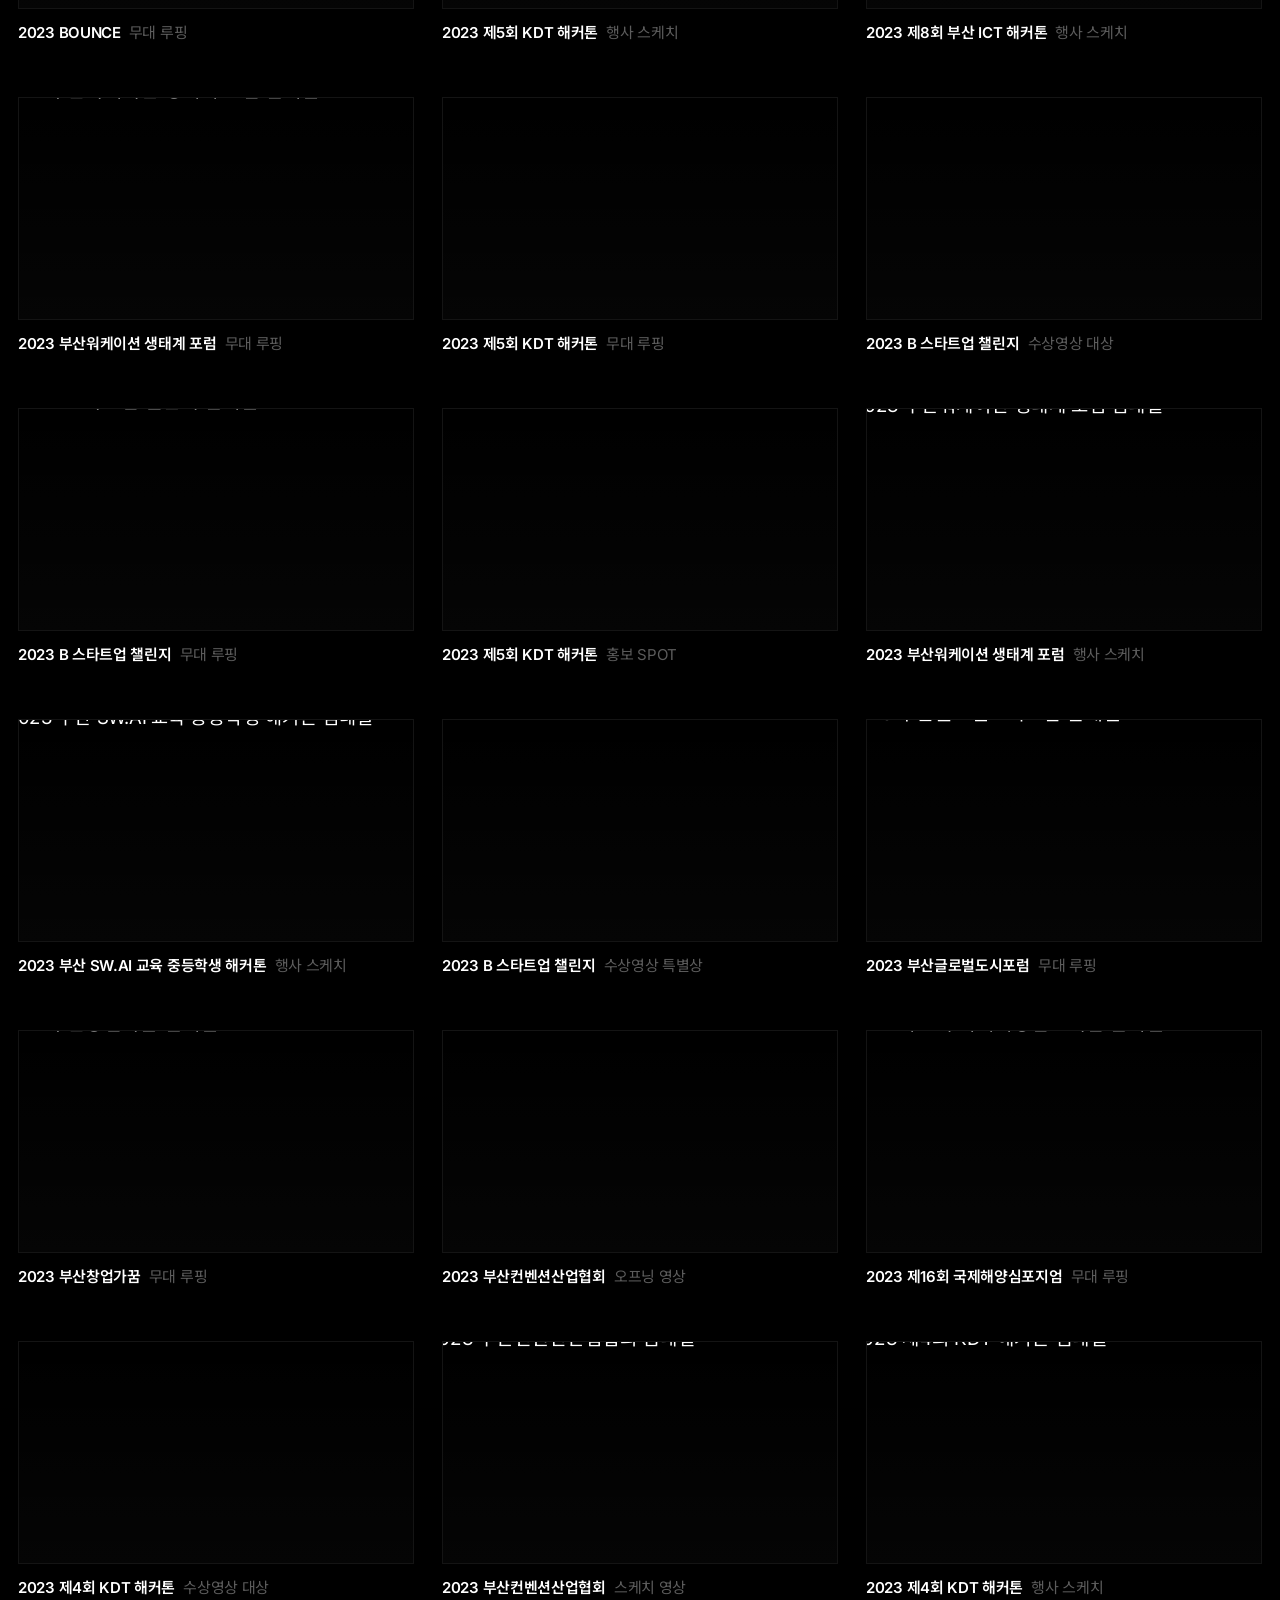
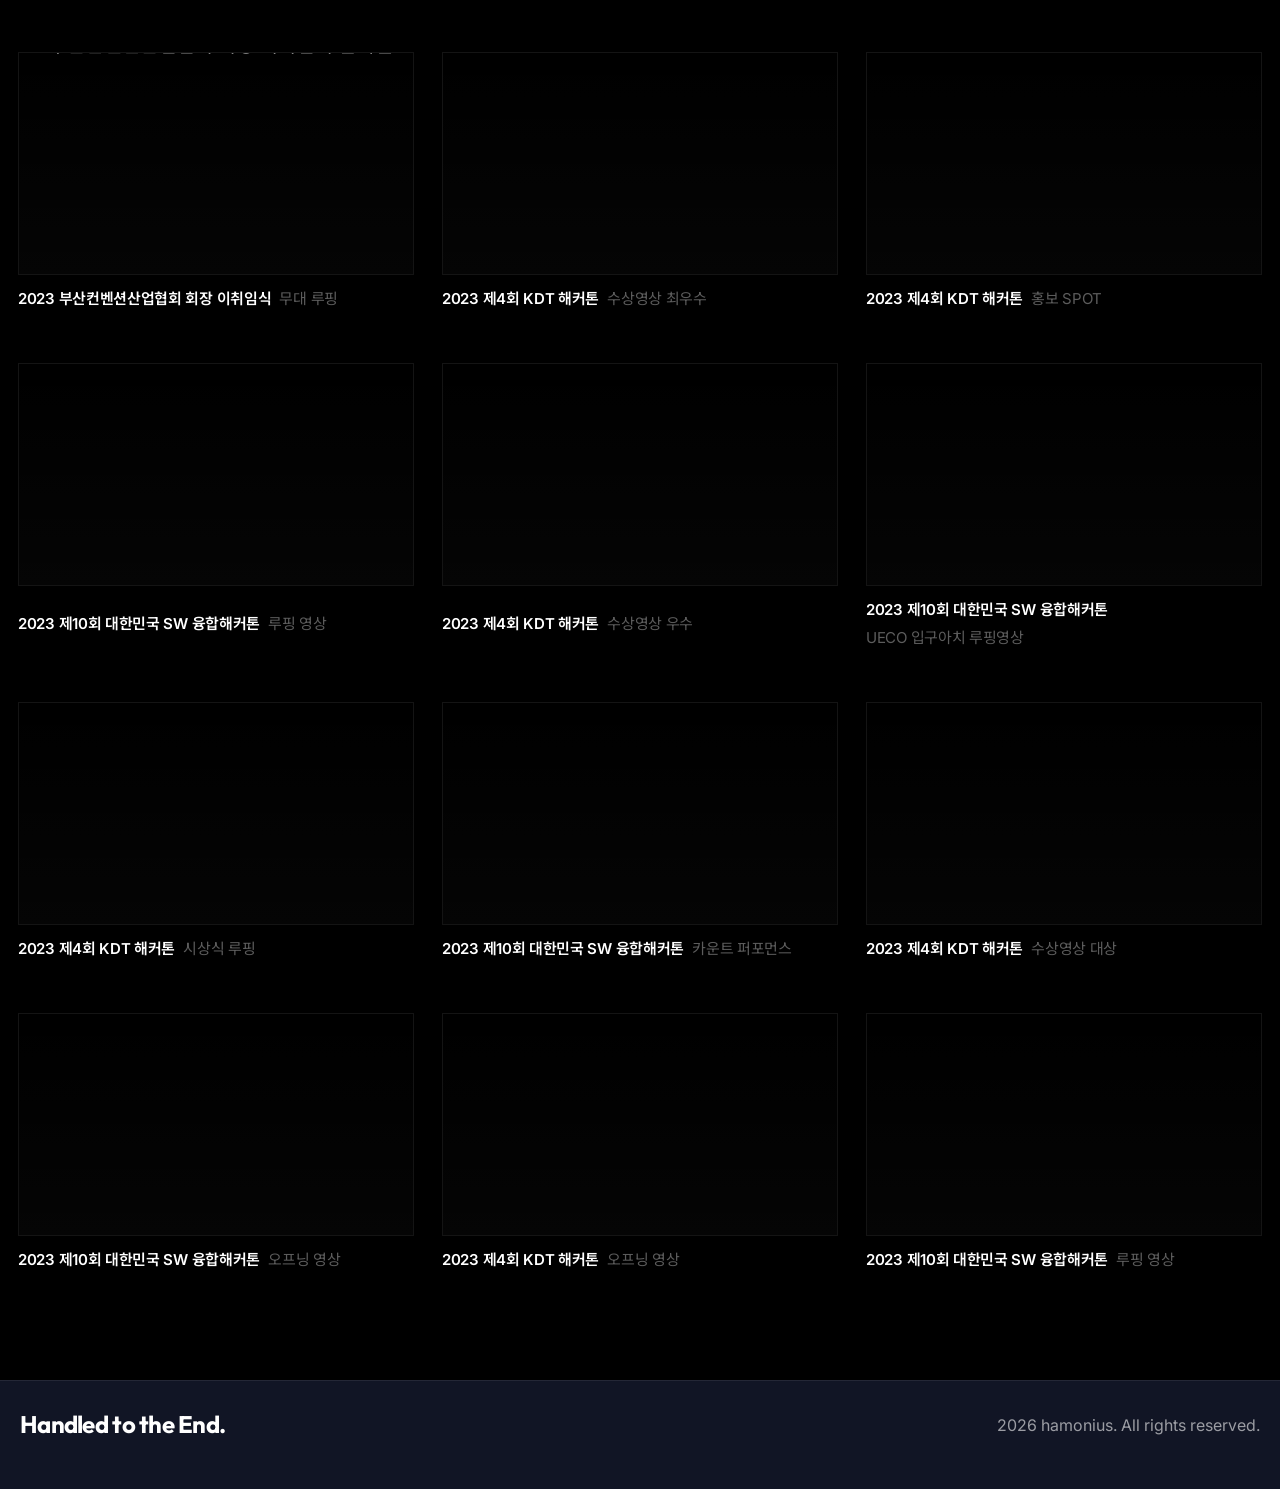
==== commit 394d2293: "style: restyle works navigation like dstrict" ====
--- a/works.html
+++ b/works.html
@@ -26,6 +26,9 @@
                     <a href="perspective.html">Perspective</a>
                     <a href="contact.html">Contact</a>
                 </nav>
+                <a class="site-header__utility" href="https://www.youtube.com/@hamonius_official/videos" target="_blank" rel="noreferrer">
+                    YouTube
+                </a>
                 <button class="menu-toggle" type="button" aria-expanded="false" aria-controls="mobile-menu">
                     Menu
                 </button>
--- a/css/works-page.css
+++ b/css/works-page.css
@@ -4,8 +4,83 @@
     color: #fff;
 }
 
+.page--works .site-header {
+    padding: 0;
+    background: rgba(0, 0, 0, 0.94);
+    border-bottom: 1px solid rgba(255, 255, 255, 0.12);
+    pointer-events: auto;
+}
+
+.page--works .site-header__shell {
+    width: 100vw;
+    max-width: none;
+    min-height: 78px;
+    margin: 0;
+    padding: 0;
+    gap: 0;
+    border: 0;
+    border-radius: 0;
+    background: transparent;
+    backdrop-filter: none;
+}
+
+.page--works .brand {
+    align-self: stretch;
+    min-width: 208px;
+    padding: 0 26px;
+    background: #f3f3f3;
+    display: inline-flex;
+    align-items: center;
+    border-right: 1px solid rgba(255, 255, 255, 0.12);
+}
+
+.page--works .brand__img--dark {
+    display: block;
+}
+
+.page--works .brand__img--light {
+    display: none;
+}
+
+.page--works .site-nav {
+    flex: 1;
+    justify-content: center;
+    gap: 28px;
+    padding: 0 28px;
+}
+
+.page--works .site-nav a,
+.page--works .site-header__utility,
+.page--works .menu-toggle {
+    font-family: "Outfit", "Noto Sans KR", sans-serif;
+    font-size: 13px;
+    font-weight: 600;
+    letter-spacing: 0.12em;
+    text-transform: uppercase;
+    color: rgba(255, 255, 255, 0.9);
+}
+
+.page--works .site-nav a {
+    opacity: 1;
+}
+
+.page--works .site-nav a::after {
+    bottom: -23px;
+    height: 2px;
+}
+
+.page--works .site-header__utility {
+    display: inline-flex;
+    align-items: center;
+    justify-content: center;
+    align-self: stretch;
+    padding: 0 28px;
+    white-space: nowrap;
+    border-left: 1px solid rgba(255, 255, 255, 0.08);
+}
+
 .works-grid-section {
-    padding: 150px 0 110px;
+    padding: 78px 0 110px;
 }
 
 .works-grid-shell {
@@ -17,8 +92,8 @@
     position: relative;
     overflow: hidden;
     width: 100vw;
-    margin: 0 0 28px calc(50% - 50vw);
-    aspect-ratio: 16 / 7.4;
+    margin: 0 0 24px calc(50% - 50vw);
+    aspect-ratio: 16 / 9;
     background: #050505;
     border-top: 1px solid rgba(255, 255, 255, 0.08);
     border-bottom: 1px solid rgba(255, 255, 255, 0.08);
@@ -33,7 +108,8 @@
 .works-hero-media__video {
     width: 100%;
     height: 100%;
-    object-fit: cover;
+    object-fit: contain;
+    object-position: center;
 }
 
 .works-hero-media__veil {
@@ -231,8 +307,12 @@
 }
 
 @media (max-width: 900px) {
+    .page--works .site-header__utility {
+        display: none;
+    }
+
     .works-grid-section {
-        padding: 134px 0 84px;
+        padding: 78px 0 84px;
     }
 
     .works-grid-shell {
@@ -240,14 +320,19 @@
     }
 
     .works-hero-media {
-        aspect-ratio: 16 / 8.8;
+        aspect-ratio: 16 / 9;
     }
 }
 
 @media (max-width: 640px) {
+    .page--works .brand {
+        min-width: 164px;
+        padding: 0 18px;
+    }
+
     .works-hero-media {
         margin-bottom: 22px;
-        aspect-ratio: 16 / 10.8;
+        aspect-ratio: 16 / 9;
     }
 
     .works-marquee {
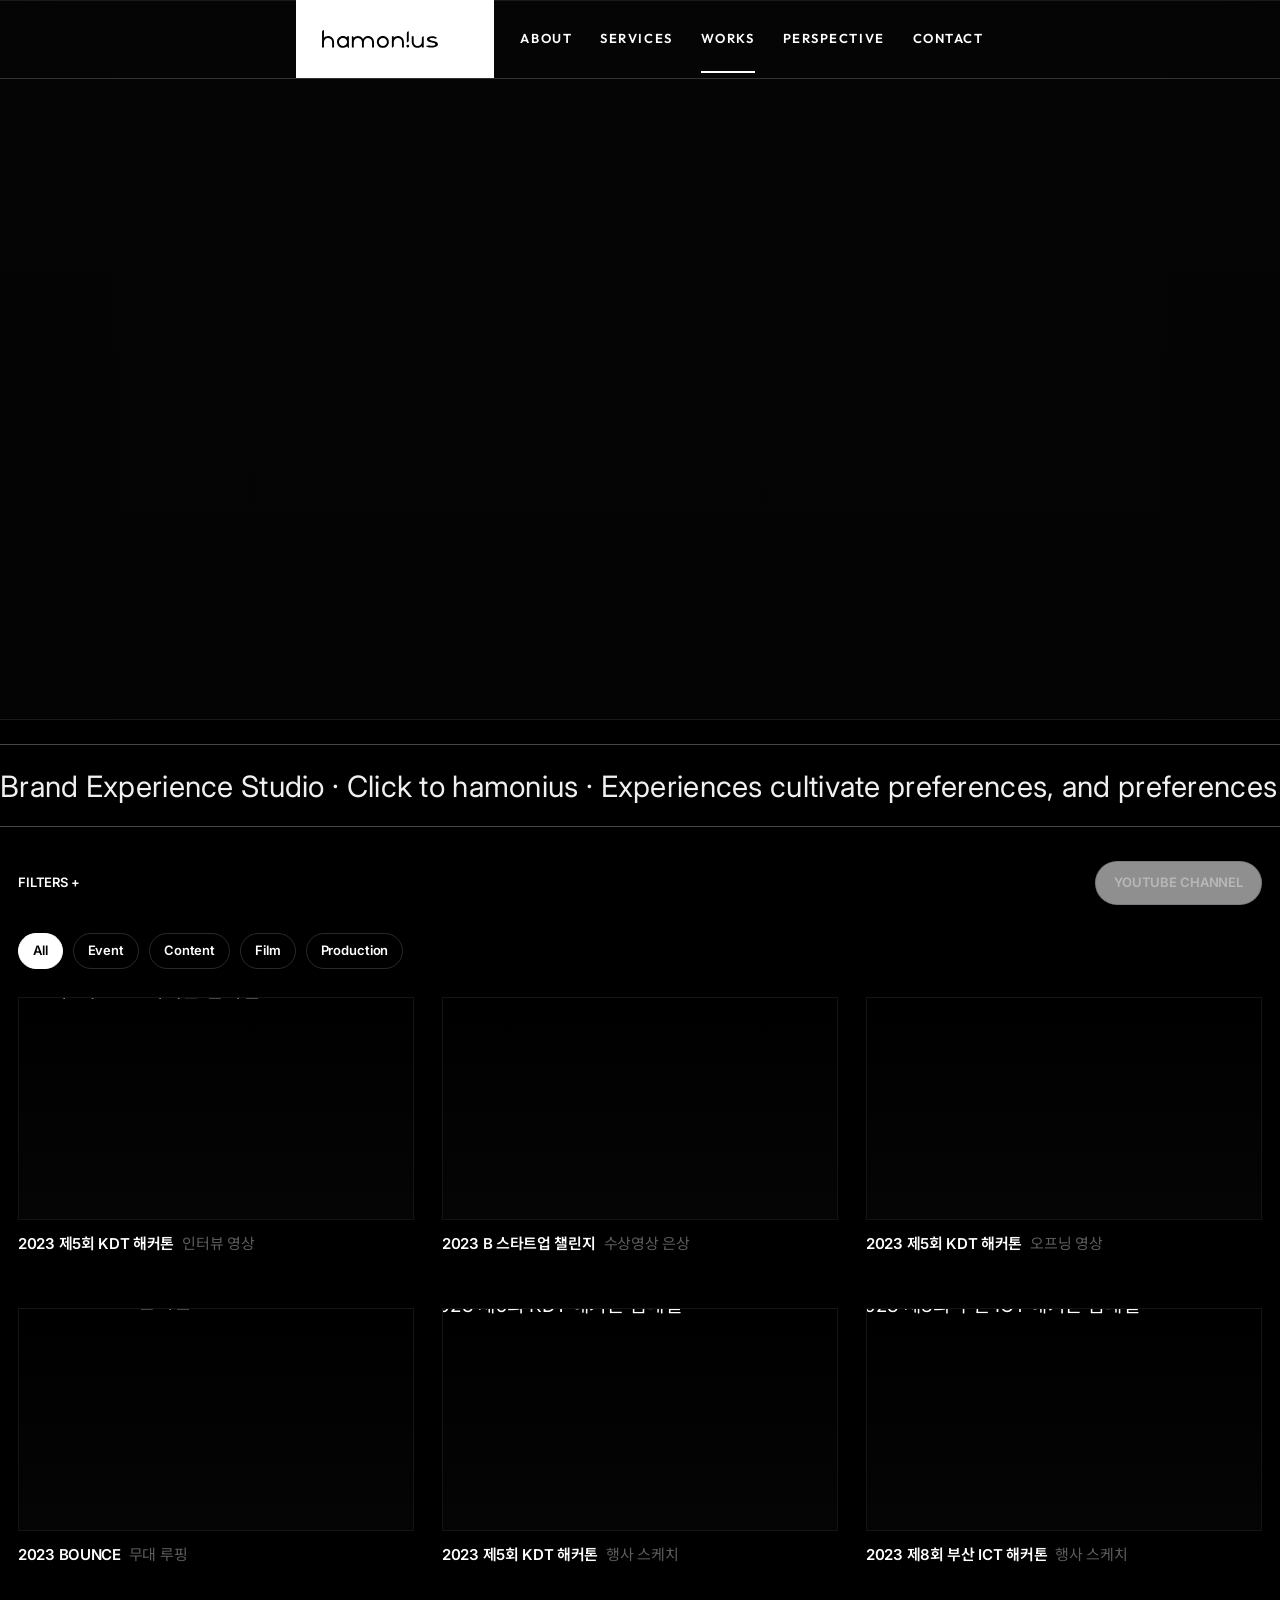
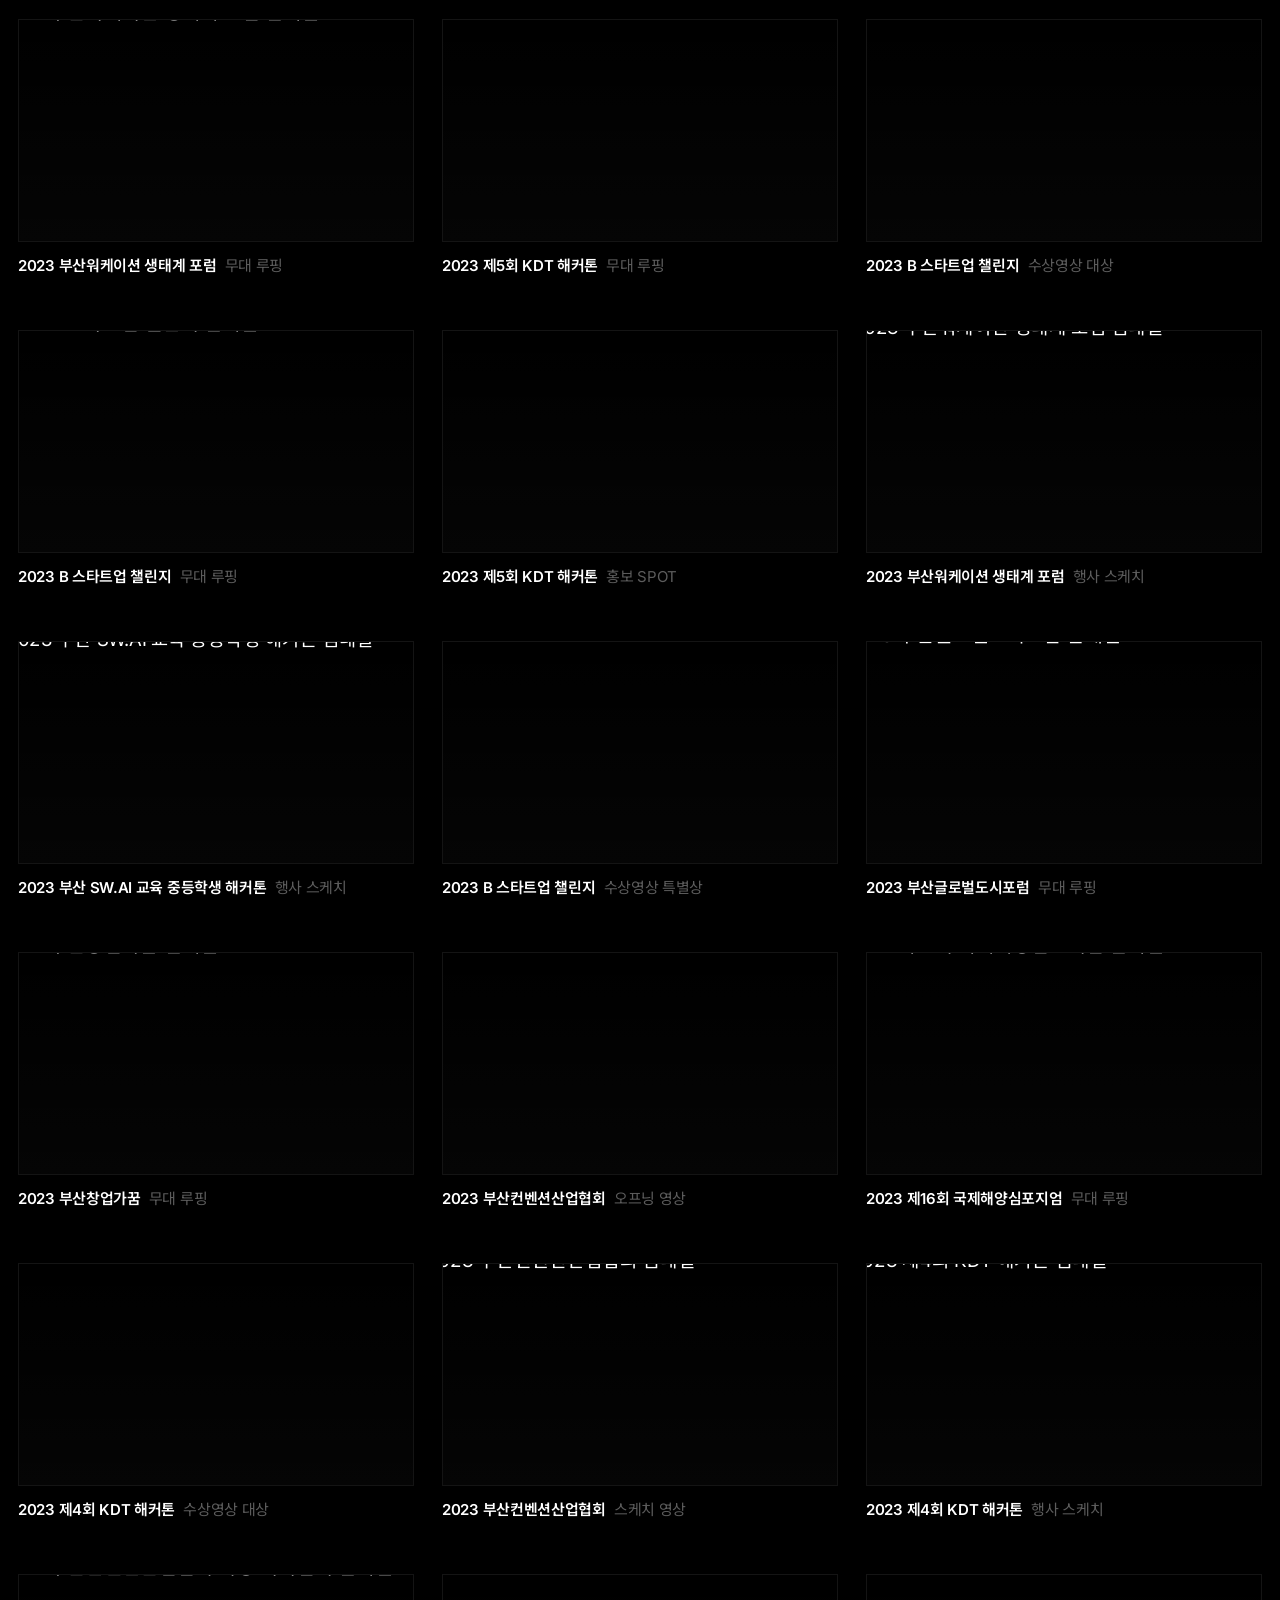
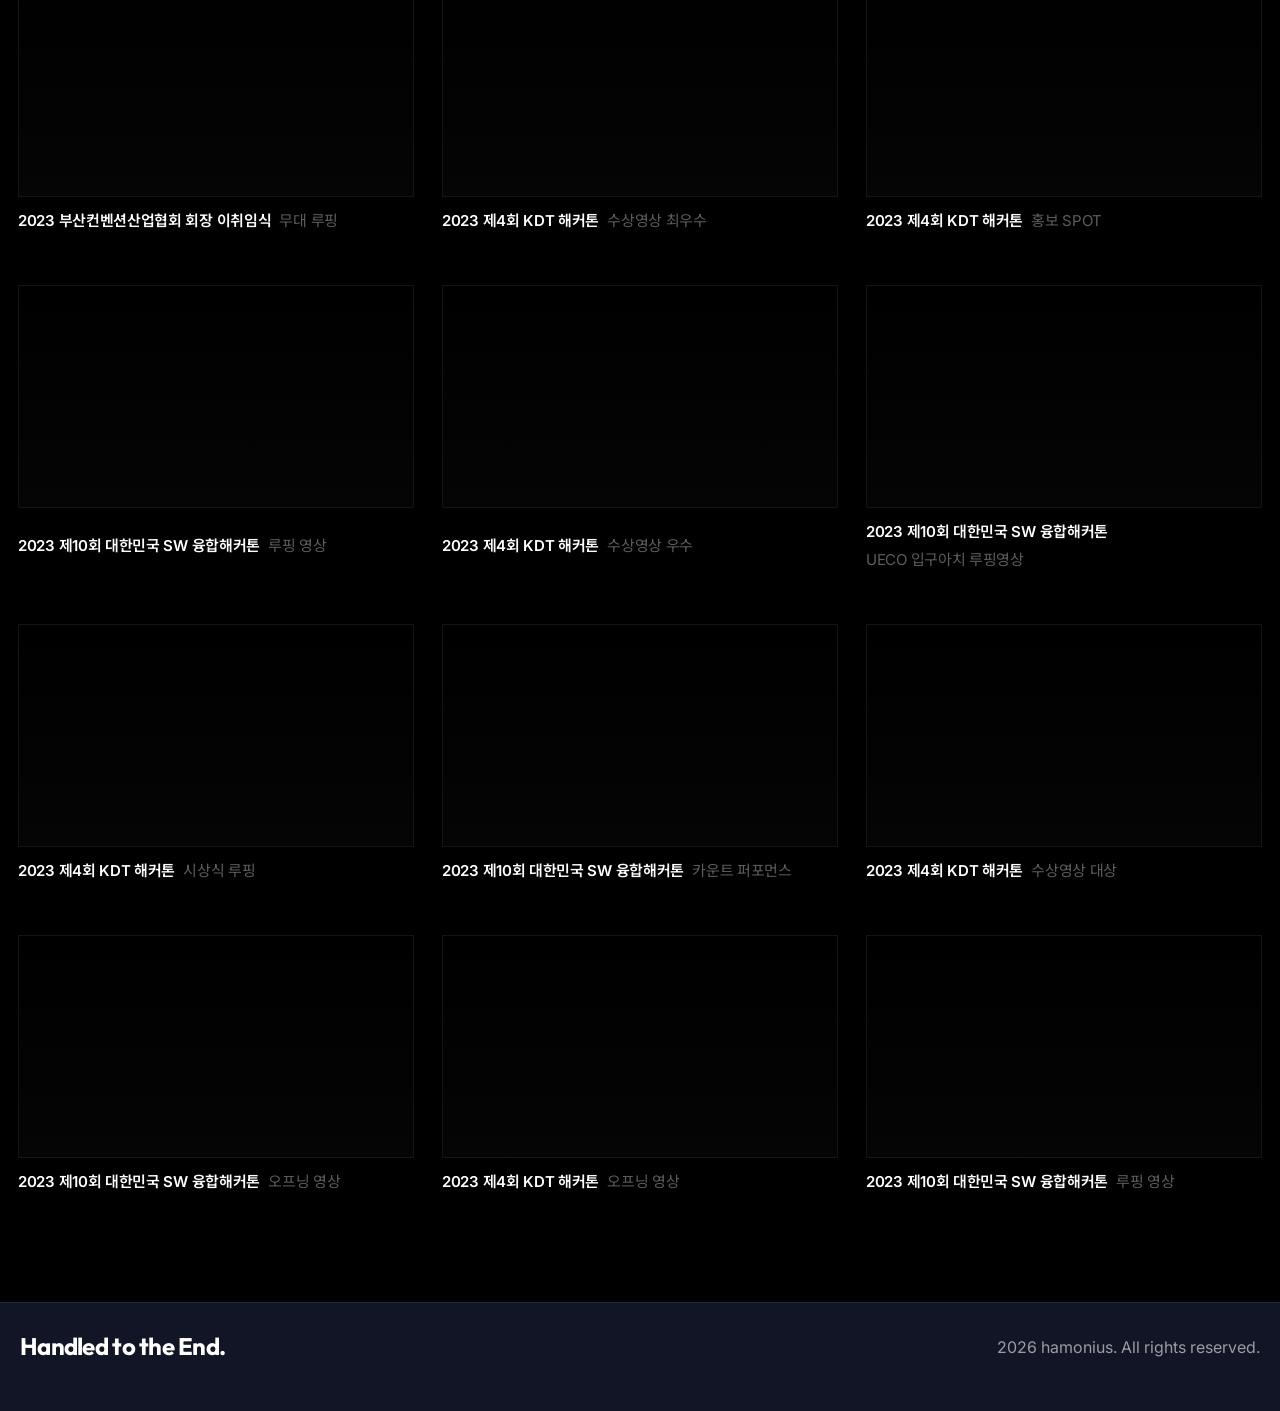
==== commit 7cdd477a: "style: refine works header behavior and layout" ====
--- a/works.html
+++ b/works.html
@@ -26,9 +26,6 @@
                     <a href="perspective.html">Perspective</a>
                     <a href="contact.html">Contact</a>
                 </nav>
-                <a class="site-header__utility" href="https://www.youtube.com/@hamonius_official/videos" target="_blank" rel="noreferrer">
-                    YouTube
-                </a>
                 <button class="menu-toggle" type="button" aria-expanded="false" aria-controls="mobile-menu">
                     Menu
                 </button>
--- a/css/works-page.css
+++ b/css/works-page.css
@@ -4,83 +4,82 @@
     color: #fff;
 }
 
-.page--works .site-header {
+body.page--works .site-header {
+    position: absolute;
+    inset: 0 0 auto 0;
     padding: 0;
-    background: rgba(0, 0, 0, 0.94);
-    border-bottom: 1px solid rgba(255, 255, 255, 0.12);
+    background: transparent;
+    border-bottom: 1px solid rgba(255, 255, 255, 0.18);
     pointer-events: auto;
 }
 
-.page--works .site-header__shell {
+body.page--works .site-header__shell {
     width: 100vw;
     max-width: none;
     min-height: 78px;
     margin: 0;
     padding: 0;
     gap: 0;
-    border: 0;
+    justify-content: center;
+    border: 0 !important;
     border-radius: 0;
-    background: transparent;
-    backdrop-filter: none;
-}
-
-.page--works .brand {
+    background: transparent !important;
+    box-shadow: none;
+    backdrop-filter: none !important;
+}
+
+body.page--works .brand {
     align-self: stretch;
-    min-width: 208px;
+    min-width: 198px;
     padding: 0 26px;
-    background: #f3f3f3;
+    margin-right: 26px;
+    background: #fff;
     display: inline-flex;
     align-items: center;
-    border-right: 1px solid rgba(255, 255, 255, 0.12);
-}
-
-.page--works .brand__img--dark {
+    border-right: 1px solid rgba(255, 255, 255, 0.16);
+}
+
+body.page--works .brand__img--dark {
     display: block;
 }
 
-.page--works .brand__img--light {
+body.page--works .brand__img--light {
     display: none;
 }
 
-.page--works .site-nav {
-    flex: 1;
-    justify-content: center;
+body.page--works .site-nav {
+    flex: 0 0 auto;
+    justify-content: flex-start;
     gap: 28px;
-    padding: 0 28px;
-}
-
-.page--works .site-nav a,
-.page--works .site-header__utility,
-.page--works .menu-toggle {
+    padding: 0;
+}
+
+body.page--works .site-nav a,
+body.page--works .site-header__utility,
+body.page--works .menu-toggle {
     font-family: "Outfit", "Noto Sans KR", sans-serif;
     font-size: 13px;
     font-weight: 600;
     letter-spacing: 0.12em;
     text-transform: uppercase;
-    color: rgba(255, 255, 255, 0.9);
-}
-
-.page--works .site-nav a {
+    color: #fff;
+}
+
+body.page--works .site-nav a {
     opacity: 1;
 }
 
-.page--works .site-nav a::after {
+body.page--works .site-nav a::after {
     bottom: -23px;
     height: 2px;
 }
 
-.page--works .site-header__utility {
-    display: inline-flex;
-    align-items: center;
-    justify-content: center;
-    align-self: stretch;
-    padding: 0 28px;
-    white-space: nowrap;
-    border-left: 1px solid rgba(255, 255, 255, 0.08);
+body.page--works .menu-toggle {
+    margin-left: auto;
 }
 
 .works-grid-section {
-    padding: 78px 0 110px;
+    padding: 0 0 110px;
 }
 
 .works-grid-shell {
@@ -307,12 +306,17 @@
 }
 
 @media (max-width: 900px) {
-    .page--works .site-header__utility {
-        display: none;
+    body.page--works .site-header__shell {
+        justify-content: space-between;
+    }
+
+    body.page--works .brand {
+        min-width: 164px;
+        margin-right: 0;
     }
 
     .works-grid-section {
-        padding: 78px 0 84px;
+        padding: 0 0 84px;
     }
 
     .works-grid-shell {
@@ -325,8 +329,7 @@
 }
 
 @media (max-width: 640px) {
-    .page--works .brand {
-        min-width: 164px;
+    body.page--works .brand {
         padding: 0 18px;
     }
 
